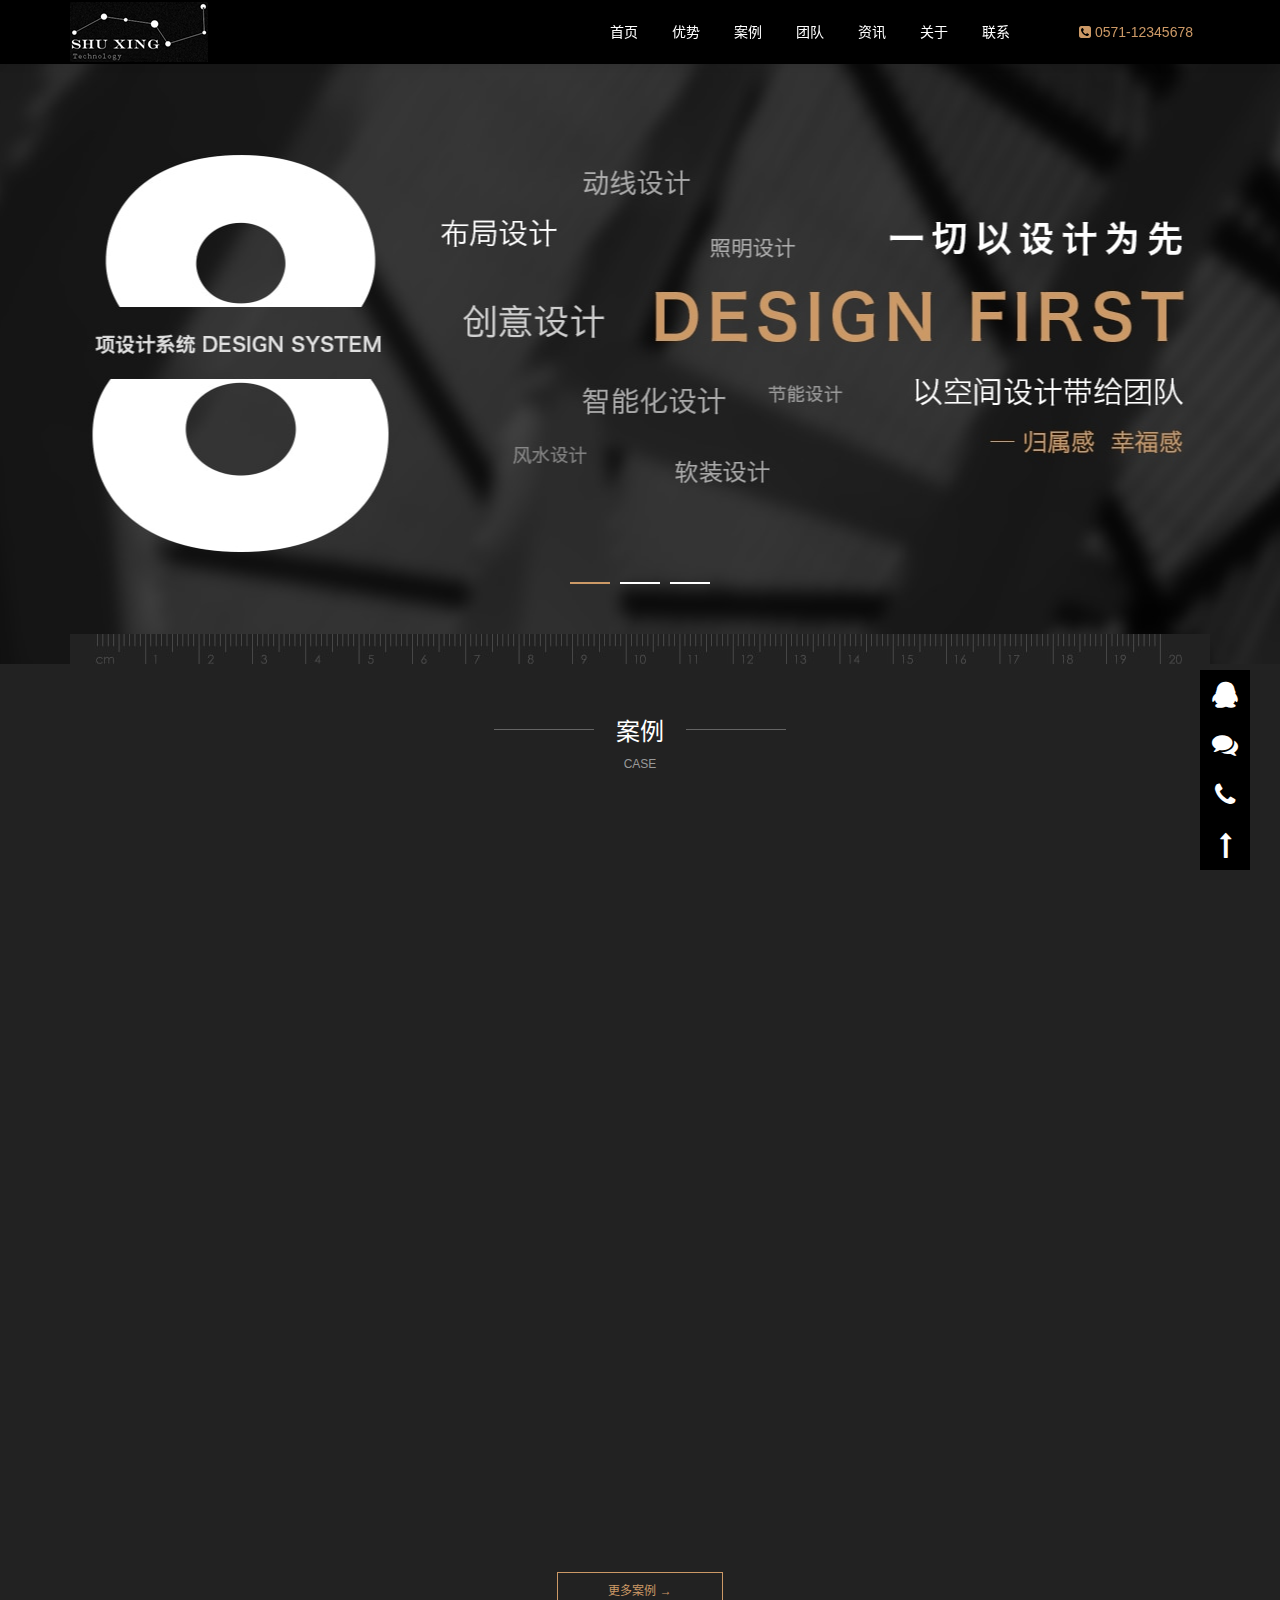
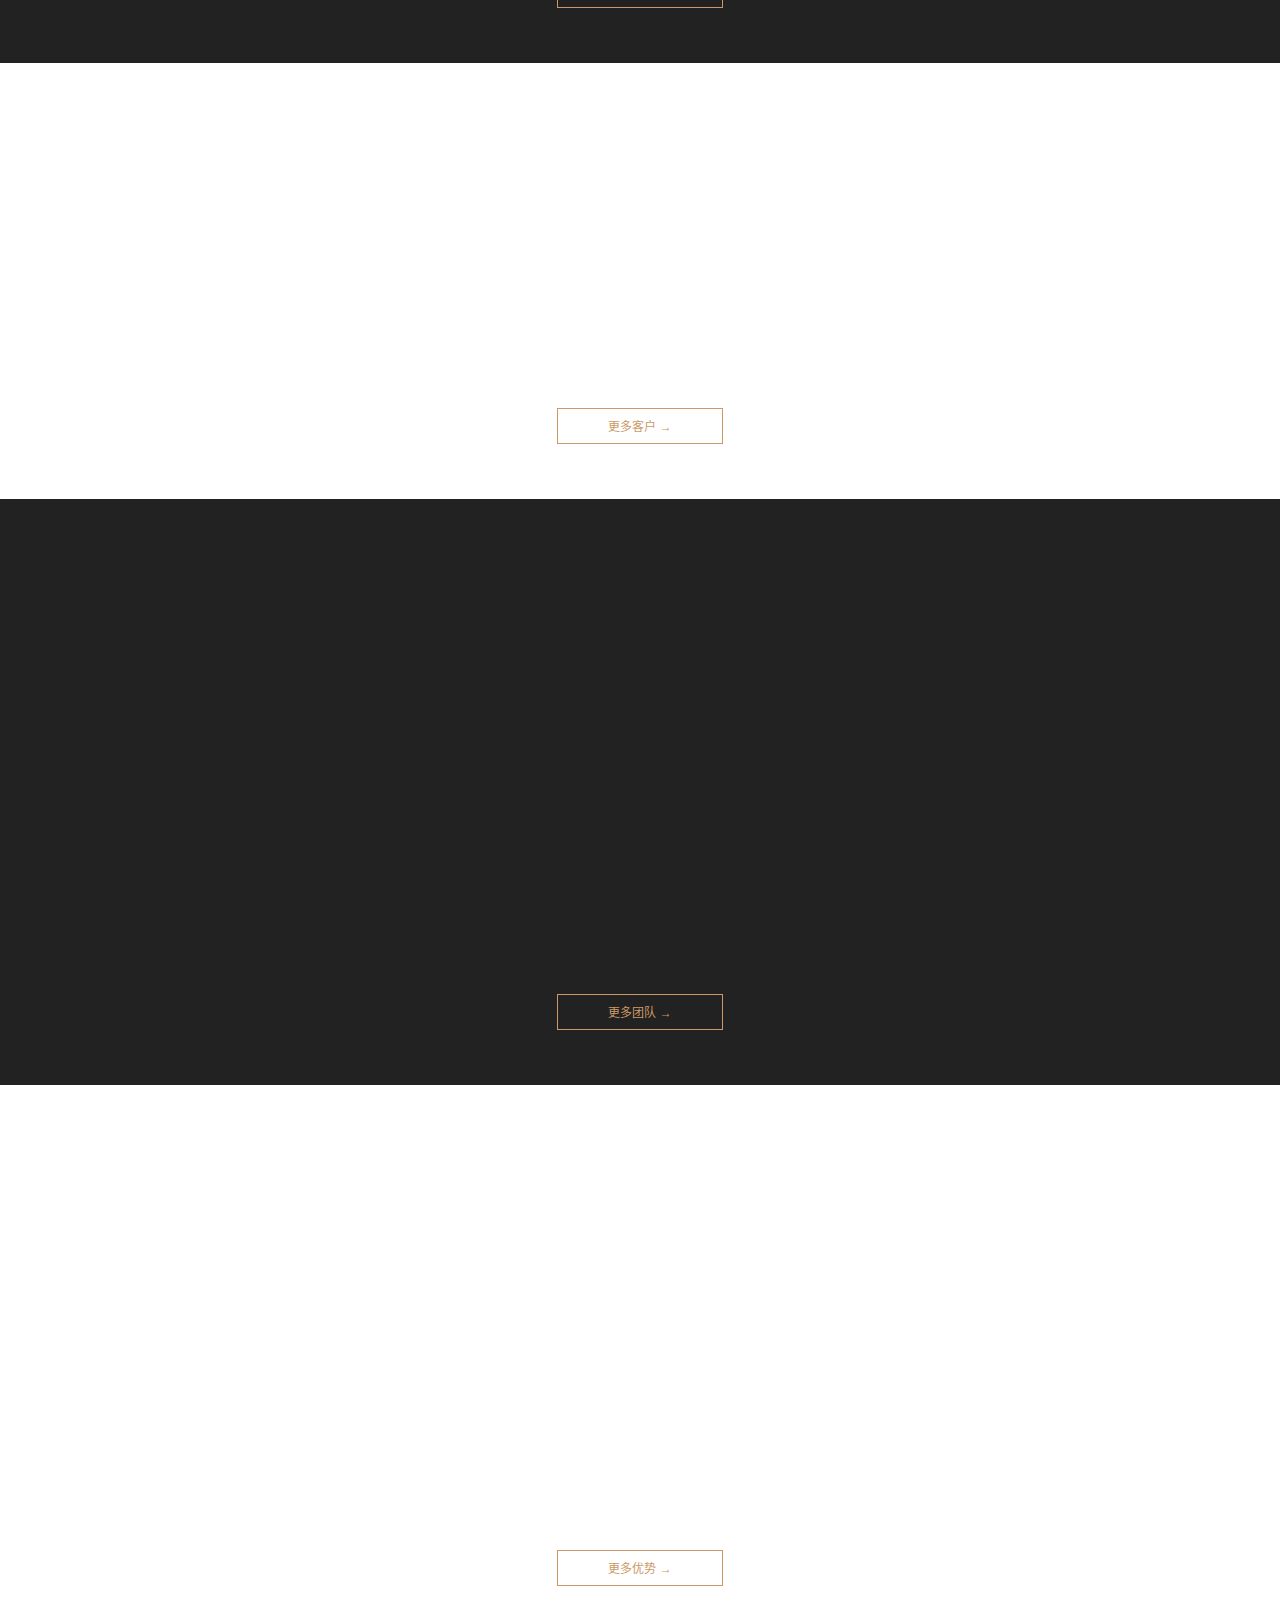
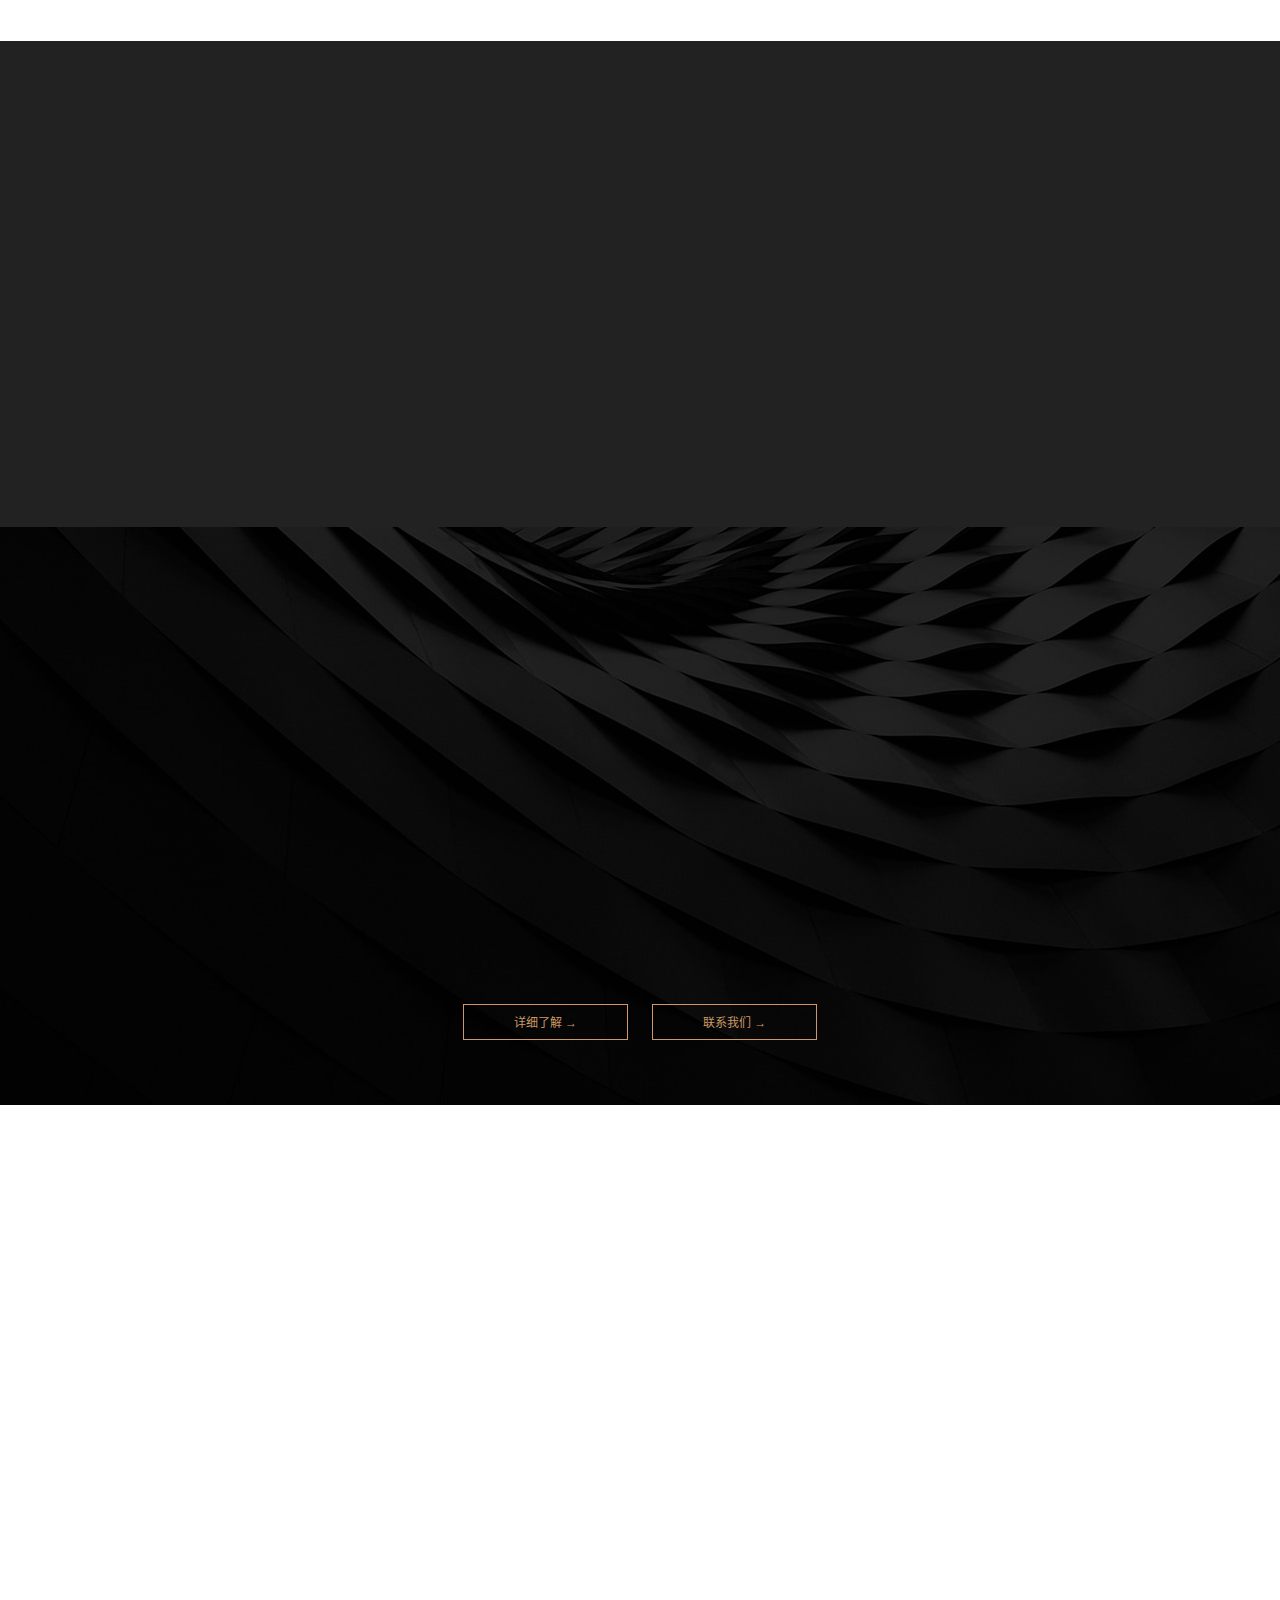
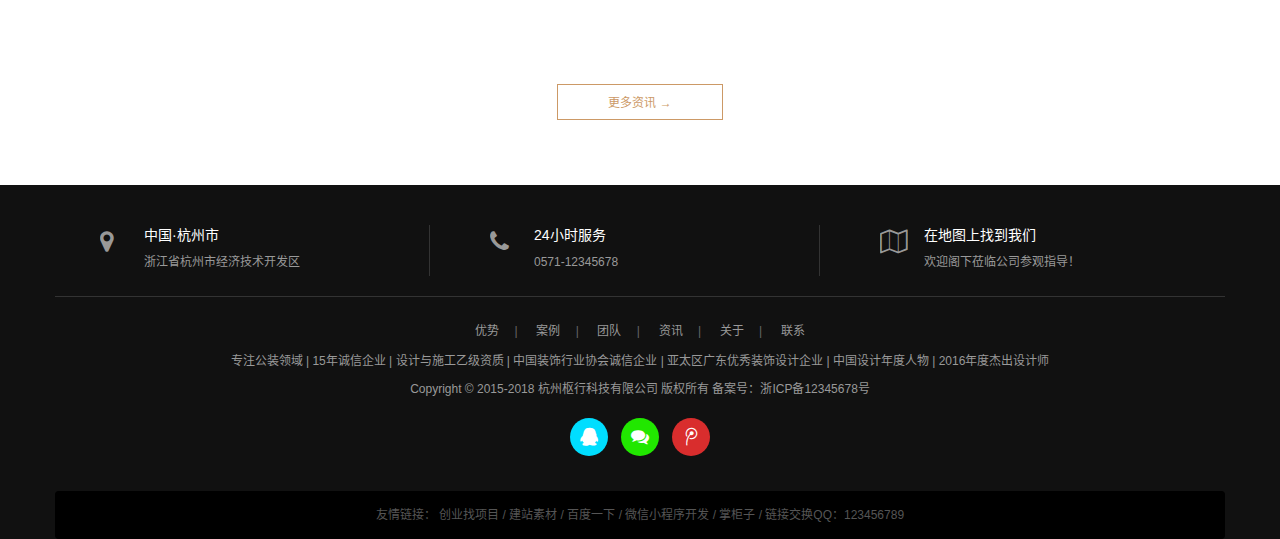
==== index.html @ 0e979fc8 "index" ====
﻿<!DOCTYPE html>
<html lang="zh-CN">
<head>
<meta charset="utf-8">
<meta http-equiv="X-UA-Compatible" content="IE=edge,chrome=1">
<meta name="viewport" content="width=device-width, initial-scale=1.0, user-scalable=no">
<meta http-equiv="Cache-Control" content="no-transform" />
<meta http-equiv="Cache-Control" content="no-siteapp" />
<title>杭州枢行科技有限公司</title>
<meta name="description" content="" />
<meta name="keywords" content="" />
<link rel="stylesheet" href="font-awesome/css/font-awesome.min.css">
<link rel="stylesheet" href="style/bootstrap.min.css">
<link rel="stylesheet" href="style/animate.min.css">
<link rel="stylesheet" href="style/style.css">
<!--[if lt IE 9]>
<script src="js/respond.min.js"></script>
<![endif]-->
</head>
<body id="moar">
<header id="header" class="navbar navbar-default navbar-fixed-top" role="navigation"></header>
 
<!--end-->
<section class="banner">
  <div id="owl-banner" class="owl-carousel owl-theme"> <div class="item" style="background:url(images/1-1p3200z1570-l.jpg)"><a><img src="picture/banner-height.gif" class="center-block" alt="幻灯3"/></a></div>
<div class="item" style="background:url(images/1-1p3200z2230-l.jpg)"><a><img src="picture/banner-height.gif" class="center-block" alt="幻灯1"/></a></div>
<div class="item" style="background:url(images/1-1p3200z2100-l.jpg)"><a><img src="picture/banner-height.gif" class="center-block" alt="幻灯2"/></a></div>
 </div>
  <div class="banner-bc"></div>
</section>
<!--end-->
<section class="case sx-jianju">
  <div class="container text-center"> <div class="home-title wow animated fadeInUp">
      <h2 class="h-h2-white"> 案例 </h2>
      <p class="m-sm-white"> case </p>
    </div>
    <div class="row"> <div class="col-xs-6 col-sm-4 col-md-4 col-lg-4 wow animated fadeInUp">
        <figure><a href="case-con.html" title="滨海幸福里"><img src="picture/1-1p3201024310-l.jpg" alt="滨海幸福里" />
          <figcaption>
            <h3>滨海幸福里<span>办公写字楼</span></h3>
          </figcaption>
          </a> </figure>
      </div>
<div class="col-xs-6 col-sm-4 col-md-4 col-lg-4 wow animated fadeInUp">
        <figure><a href="case-con.html" title="中国铁塔"><img src="picture/1-1p320102j30-l.jpg" alt="中国铁塔" />
          <figcaption>
            <h3>中国铁塔<span>办公写字楼</span></h3>
          </figcaption>
          </a> </figure>
      </div>
<div class="col-xs-6 col-sm-4 col-md-4 col-lg-4 wow animated fadeInUp">
        <figure><a href="case-con.html" title="广州医疗美容会所"><img src="picture/1-1p3201211110-l.jpg" alt="广州医疗美容会所" />
          <figcaption>
            <h3>广州医疗美容会所<span>办公写字楼</span></h3>
          </figcaption>
          </a> </figure>
      </div>
<div class="col-xs-6 col-sm-4 col-md-4 col-lg-4 wow animated fadeInUp">
        <figure><a href="case-con.html" title="生物岛办公室装修"><img src="picture/1-1p3201211380-l.jpg" alt="生物岛办公室装修" />
          <figcaption>
            <h3>生物岛办公室装修<span>办公写字楼</span></h3>
          </figcaption>
          </a> </figure>
      </div>
<div class="col-xs-6 col-sm-4 col-md-4 col-lg-4 wow animated fadeInUp">
        <figure><a href="case-con.html" title="富力新天地办公室"><img src="picture/1-1p3201211570-l.jpg" alt="富力新天地办公室" />
          <figcaption>
            <h3>富力新天地办公室<span>餐厅酒楼</span></h3>
          </figcaption>
          </a> </figure>
      </div>
<div class="col-xs-6 col-sm-4 col-md-4 col-lg-4 wow animated fadeInUp">
        <figure><a href="case-con.html" title="温碧泉化妆品"><img src="picture/1-1p3201210390-l.jpg" alt="温碧泉化妆品" />
          <figcaption>
            <h3>温碧泉化妆品<span>办公写字楼</span></h3>
          </figcaption>
          </a> </figure>
      </div>
 </div>
    <p class="b-m-none"><a href="case.html" class="btn-center">更多案例 →</a> </p>
  </div>
</section>
<!--end-->
<section class="kehu sx-jianju">
  <div class="container text-center">
  <div class="home-title wow animated fadeInUp">
    <h2 class="h-h2"> 知名客户 </h2>
    <p class="m-sm"> Testimonials </p>
  </div>
  <div class="row"> <figure class="col-xs-4 col-sm-4 col-md-2 col-lg-2 wow animated fadeInUp"><img src="picture/1-1p3211000060-l.jpg" alt="网易" /></figure>
<figure class="col-xs-4 col-sm-4 col-md-2 col-lg-2 wow animated fadeInUp"><img src="picture/1-1p3210959440-l.jpg" alt="酷狗" /></figure>
<figure class="col-xs-4 col-sm-4 col-md-2 col-lg-2 wow animated fadeInUp"><img src="picture/1-1p320112q20-l.jpg" alt="赛意" /></figure>
<figure class="col-xs-4 col-sm-4 col-md-2 col-lg-2 wow animated fadeInUp"><img src="picture/1-1p320112j60-l.jpg" alt="创科" /></figure>
<figure class="col-xs-4 col-sm-4 col-md-2 col-lg-2 wow animated fadeInUp"><img src="picture/1-1p320112i20-l.jpg" alt="国际影城" /></figure>
<figure class="col-xs-4 col-sm-4 col-md-2 col-lg-2 wow animated fadeInUp"><img src="picture/1-1p320112h00-l.jpg" alt="珍爱网" /></figure>
<figure class="col-xs-4 col-sm-4 col-md-2 col-lg-2 wow animated fadeInUp"><img src="picture/1-1p320112f40-l.jpg" alt="RUST" /></figure>
<figure class="col-xs-4 col-sm-4 col-md-2 col-lg-2 wow animated fadeInUp"><img src="picture/1-1p3201126460-l.jpg" alt="迪卡" /></figure>
<figure class="col-xs-4 col-sm-4 col-md-2 col-lg-2 wow animated fadeInUp"><img src="picture/1-1p3201126340-l.jpg" alt="华晨" /></figure>
<figure class="col-xs-4 col-sm-4 col-md-2 col-lg-2 wow animated fadeInUp"><img src="picture/1-1p3201126230-l.jpg" alt="LG" /></figure>
<figure class="col-xs-4 col-sm-4 col-md-2 col-lg-2 wow animated fadeInUp"><img src="picture/1-1p3201125570-l.jpg" alt="蔬稻餐厅" /></figure>
<figure class="col-xs-4 col-sm-4 col-md-2 col-lg-2 wow animated fadeInUp"><img src="picture/1-1p3201125430-l.jpg" alt="温碧泉" /></figure>
 </div>
  <p class="b-m-none"><a href="javascript:;" class="btn-center">更多客户 →</a> </p>
</section>
<!--end-->
<section class="team sx-jianju text-center">
  <div class="container"> <div class="home-title wow animated fadeInUp">
      <h2 class="h-h2-white"> 团队 </h2>
      <p class="m-sm-white"> team </p>
      <p class="m-sm-white2"> 设计、策划、企划、项目管理等各类高端人才系统，从办公室设计到开业全程顾问式设计服务 </p>
    </div>
    <div class="team-box container wow animated fadeInUp">
      <div id="owl-team" class="owl-carousel owl-theme wow animated fadeInUp"> <div class="item">
          <dl class="dl-horizontal list-unstyled">
            <dt><a href="javascript:;" title="张鑫"><img src="picture/1-1p3201103480-l.jpg" alt="张鑫" /></a></dt>
            <dd>
              <h3><a href="javascript:;" title="张鑫">张鑫</a><small>深化设计师</small></h3>
              <p class="hg-3">学习及工作经历： 23年项目管理经验，精通施工工艺、把控工地能力强。 熟悉工地现场施工管理、国家及行业的质量标准、施工工艺及流程、验收规范、材料性能及价格等。 主持过众...</p>
            </dd>
          </dl>
        </div>
<div class="item">
          <dl class="dl-horizontal list-unstyled">
            <dt><a href="javascript:;" title="陈伟"><img src="picture/1-1p3201103480-l.jpg" alt="陈伟" /></a></dt>
            <dd>
              <h3><a href="javascript:;" title="陈伟">陈伟</a><small>总经理助理</small></h3>
              <p class="hg-3">学习及工作经历： 23年项目管理经验，精通施工工艺、把控工地能力强。 熟悉工地现场施工管理、国家及行业的质量标准、施工工艺及流程、验收规范、材料性能及价格等。 主持过众...</p>
            </dd>
          </dl>
        </div>
<div class="item">
          <dl class="dl-horizontal list-unstyled">
            <dt><a href="javascript:;" title="林凯"><img src="picture/1-1p3201103480-l.jpg" alt="林凯" /></a></dt>
            <dd>
              <h3><a href="javascript:;" title="林凯">林凯</a><small>工程部经理</small></h3>
              <p class="hg-3">学习及工作经历： 23年项目管理经验，精通施工工艺、把控工地能力强。 熟悉工地现场施工管理、国家及行业的质量标准、施工工艺及流程、验收规范、材料性能及价格等。 主持过众...</p>
            </dd>
          </dl>
        </div>
<div class="item">
          <dl class="dl-horizontal list-unstyled">
            <dt><a href="javascript:;" title="李强"><img src="picture/1-1p3201103480-l.jpg" alt="李强" /></a></dt>
            <dd>
              <h3><a href="javascript:;" title="李强">李强</a><small>副总经理</small></h3>
              <p class="hg-3">学习及工作经历： 23年项目管理经验，精通施工工艺、把控工地能力强。 熟悉工地现场施工管理、国家及行业的质量标准、施工工艺及流程、验收规范、材料性能及价格等。 主持过众...</p>
            </dd>
          </dl>
        </div>
 </div>
    </div>
    <p class="t-m-30 b-m-none"><a href="team.html" class="btn-center">更多团队 →</a> </p>
  </div>
</section>
<!--end-->
<section class="youshi sx-jianju text-center">
  <div class="container"> <div class="home-title wow animated fadeInUp">
      <h2 class="h-h2"> 为什么选择我们 </h2>
      <p class="m-sm"> Why choose us </p>
      <p class="m-sm2"> 空间装饰设计服务三大优势和三大保障，关乎最终效果体现的根本，我们将其列为重中之重。 </p>
    </div>
    <div class="row"> 
      <div class="col-xs-12 col-sm-6 col-md-4 col-lg-4 wow animated fadeInUp">
        <dl class="dl-horizontal">
          <dt><img src="picture/1-1p320163434135.png"/></dt>
          <dd>
            <h3>15年诚信品牌</h3>
            <p class="hg-2">5年诚信企业，设计与施工二级资质，追求专业设计，注重施工品质。</p>
          </dd>
        </dl>
      </div>
      
      <div class="col-xs-12 col-sm-6 col-md-4 col-lg-4 wow animated fadeInUp">
        <dl class="dl-horizontal">
          <dt><img src="picture/1-1p320163523c9.png"/></dt>
          <dd>
            <h3>8项设计系统</h3>
            <p class="hg-2">精确定位客户需求，系统化、人性化且符合人体工程学的创意设计。</p>
          </dd>
        </dl>
      </div>
      
      <div class="col-xs-12 col-sm-6 col-md-4 col-lg-4 wow animated fadeInUp">
        <dl class="dl-horizontal">
          <dt><img src="picture/1-1p320163540364.png"/></dt>
          <dd>
            <h3>专业工程管控</h3>
            <p class="hg-2">专业的施工团队，系统化的工程控制，做到保质保量保时间。</p>
          </dd>
        </dl>
      </div>
      
      <div class="col-xs-12 col-sm-6 col-md-4 col-lg-4 wow animated fadeInUp">
        <dl class="dl-horizontal">
          <dt><img src="picture/1-1p320163555405.png"/></dt>
          <dd>
            <h3>24小时全方位服务</h3>
            <p class="hg-2">全方位，高品质的售后体系，24小时响应，时刻铭记为客户服务。</p>
          </dd>
        </dl>
      </div>
      
      <div class="col-xs-12 col-sm-6 col-md-4 col-lg-4 wow animated fadeInUp">
        <dl class="dl-horizontal">
          <dt><img src="picture/1-1p320163j2j2.png"/></dt>
          <dd>
            <h3>坚持环保理念</h3>
            <p class="hg-2">从设计之初就注重环保、设计、工艺及材料的使用，保证全局环保性。</p>
          </dd>
        </dl>
      </div>
      
      <div class="col-xs-12 col-sm-6 col-md-4 col-lg-4 wow animated fadeInUp">
        <dl class="dl-horizontal">
          <dt><img src="picture/1-1p320163p3963.png"/></dt>
          <dd>
            <h3>一站式无忧配套</h3>
            <p class="hg-2">智能空间、消防报建、办公家具、软装配饰等一站式配套，省心无忧。</p>
          </dd>
        </dl>
      </div>
       </div>
    <p class="b-m-none t-m-10"><a href="/a/xuanze/" class="btn-center">更多优势 →</a> </p>
  </div>
</section>
<section class="tixi sx-jianju">
  <div class="container text-center">
    <div class="home-title wow animated fadeInUp">
      <h2 class="h-h2-white"> 服务体系 </h2>
      <p class="m-sm-white"> service system </p>
      <p class="m-sm-white2"> 高效的服务体系，打造更高端地装饰设计作品 </p>
    </div>
    <div class="row system">
      <div class="col-xs-4 col-sm-2 col-md-2 col-lg-2 wow animated fadeInUp">
        <figure>
          <p class="ico"> <span class="fa fa-users"></span> </p>
          <h3> 15年诚信企业 </h3>
        </figure>
      </div>
      <div class="col-xs-4 col-sm-2 col-md-2 col-lg-2 wow animated fadeInUp">
        <figure>
          <p class="ico"> <span class="fa fa-eye-slash"></span> </p>
          <h3> 8项设计系统 </h3>
        </figure>
      </div>
      <div class="col-xs-4 col-sm-2 col-md-2 col-lg-2 wow animated fadeInUp">
        <figure>
          <p class="ico"> <span class="fa fa-flag-checkered"></span> </p>
          <h3> 符合风水自然 </h3>
        </figure>
      </div>
      <div class="col-xs-4 col-sm-2 col-md-2 col-lg-2 wow animated fadeInUp">
        <figure>
          <p class="ico"> <span class="fa fa-database"></span> </p>
          <h3> 成本控制系统 </h3>
        </figure>
      </div>
      <div class="col-xs-4 col-sm-2 col-md-2 col-lg-2 wow animated fadeInUp">
        <figure>
          <p class="ico"> <span class="fa fa-gavel"></span> </p>
          <h3> 质量管理系统 </h3>
        </figure>
      </div>
      <div class="col-xs-4 col-sm-2 col-md-2 col-lg-2 wow animated fadeInUp">
        <figure>
          <p class="ico"> <span class="fa fa-graduation-cap"></span> </p>
          <h3> 材料保障 </h3>
        </figure>
      </div>
      <div class="col-xs-4 col-sm-2 col-md-2 col-lg-2 wow animated fadeInUp">
        <figure>
          <p class="ico"> <span class="fa fa-language"></span> </p>
          <h3> 节能设计 </h3>
        </figure>
      </div>
      <div class="col-xs-4 col-sm-2 col-md-2 col-lg-2 wow animated fadeInUp">
        <figure>
          <p class="ico"> <span class="fa fa-line-chart"></span> </p>
          <h3> 智能办公系统 </h3>
        </figure>
      </div>
      <div class="col-xs-4 col-sm-2 col-md-2 col-lg-2 wow animated fadeInUp">
        <figure>
          <p class="ico"> <span class="fa fa-paper-plane-o"></span> </p>
          <h3> 智能空调系统 </h3>
        </figure>
      </div>
      <div class="col-xs-4 col-sm-2 col-md-2 col-lg-2 wow animated fadeInUp">
        <figure>
          <p class="ico"> <span class="fa fa-exclamation-triangle"></span> </p>
          <h3> 消防报建 </h3>
        </figure>
      </div>
      <div class="col-xs-4 col-sm-2 col-md-2 col-lg-2 wow animated fadeInUp">
        <figure>
          <p class="ico"> <span class="fa fa-reply-all"></span> </p>
          <h3> 软装配饰系统 </h3>
        </figure>
      </div>
      <div class="col-xs-4 col-sm-2 col-md-2 col-lg-2 wow animated fadeInUp">
        <figure>
          <p class="ico"> <span class="fa fa-recycle"></span> </p>
          <h3> 一站式配套 </h3>
        </figure>
      </div>
    </div>
  </div>
</section>
<!--end-->
<section class="about sx-jianju text-center">
  <div class="container">
    <div class="row">
      <div class="col-xs-12 col-sm-12 col-md-10 col-lg-10 col-lg-offset-1 col-md-offset-1"> <div class="home-title wow animated fadeInUp">
          <h2 class="h-h2-white"> 关于 </h2>
          <p class="m-sm-white"> About </p>
          <p class="m-sm-white2"> 15年耕耘，上千成功案例，客户满意度高达95%以上 </p>
        </div>
        <p class="hg-4 wow animated fadeInUp"> 广东星艺装饰集团股份有限公司由余静赣先生创办于1991年，1998年经国家工商行政总局商标局注册，以星艺装饰为品牌商标标识。星艺装饰是一家以承担各类建筑室内、室外装饰装修工程设计和施工为主，以制造家具，销售建筑装饰材料、装饰工艺品和家具为辅的大型专业装饰集团公司。公司注册资本1.59亿元，分支机构遍布全国20多个省、直辖市、自治区，拥有下属企业400多家，设计师5000多人，工程管理人员50000多人，是中国驰名商标企业，中国建筑协会常务理事单位，中国建筑装饰协会住宅委员会副主任委员单位和设计委员会...</p>
        <div class="row shuju">
          <div class="col-xs-6 col-sm-3 col-md-3 col-lg-3 wow animated fadeInUp">
            <figure>
              <figcaption>
                <h3>15年</h3>
                <p>资深行业经验</p>
              </figcaption>
            </figure>
          </div>
          <div class="col-xs-6 col-sm-3 col-md-3 col-lg-3 wow animated fadeInUp">
            <figure>
              <figcaption>
                <h3>8项</h3>
                <p>设计系统保障</p>
              </figcaption>
            </figure>
          </div>
          <div class="col-xs-6 col-sm-3 col-md-3 col-lg-3 wow animated fadeInUp">
            <figure>
              <figcaption>
                <h3>1000+</h3>
                <p>品牌成功案例</p>
              </figcaption>
            </figure>
          </div>
          <div class="col-xs-6 col-sm-3 col-md-3 col-lg-3 wow animated fadeInUp">
            <figure>
              <figcaption>
                <h3>95%</h3>
                <p>客户满意度</p>
              </figcaption>
            </figure>
          </div>
        </div>
        <p><a href="about.html" class="btn-center">详细了解 →</a>  <a href="contact.html" class="btn-center">联系我们 →</a> </p>
      </div>
    </div>
  </div>
</section>
<!--end-->
<section class="news sx-jianju">
  <div class="container text-center">
    <div class="home-title wow animated fadeInUp"> <h2 class="h-h2"> 资讯 </h2>
      <p class="m-sm">  </p>
      <ul class="list-inline menu-kj2">
        
        <li><a href="news.html">动态</a></li>
        
        <li><a href="news.html">问答</a></li>
        
        <li><a href="news.html">行业</a></li>
        
        <li><a href="news.html">常识</a></li>
        
      </ul>
    </div>
    <div class="row"> <div class="col-xs-12 col-sm-12 col-md-4 col-lg-4 wow animated fadeInUp">
        <dl class="dl-horizontal">
          <dt class="cssa274b01dd50cc">03-20<span>2018</span></dt>
          <dd>
            <h3><a href="news-con.html" title="将文化融入设计 以设计推动创新">将文化融入设计 以设计推动创新</a> <img src="picture/new.gif" alt="将文化融入设计 以设计推动创新"/></h3>
            <p class="hg-2">2013年11月13日，装饰有限公司联合北京大学政府管理学院承办了...</p>
          </dd>
        </dl>
      </div>
<div class="col-xs-12 col-sm-12 col-md-4 col-lg-4 wow animated fadeInUp">
        <dl class="dl-horizontal">
          <dt class="cssa274b01dd50cc">03-20<span>2018</span></dt>
          <dd>
            <h3><a href="news-con.html" title="迎“七一” 抓党建 除“四风”">迎“七一” 抓党建 除“四风”</a> <img src="picture/new.gif" alt="迎“七一” 抓党建 除“四风”"/></h3>
            <p class="hg-2">在七一建党节到来之际，为庆祝中国共产党成立92周年,进一步推...</p>
          </dd>
        </dl>
      </div>
<div class="col-xs-12 col-sm-12 col-md-4 col-lg-4 wow animated fadeInUp">
        <dl class="dl-horizontal">
          <dt class="cssa274b01dd50cc">03-20<span>2018</span></dt>
          <dd>
            <h3><a href="news-con.html" title="低碳建筑首选天然石材 环保健康受欢迎">低碳建筑首选天然石材 环保健康受欢迎</a> <img src="picture/new.gif" alt="低碳建筑首选天然石材 环保健康受欢迎"/></h3>
            <p class="hg-2">所谓低碳经济，是指在可持续发展理念指导下，通过技术创新、...</p>
          </dd>
        </dl>
      </div>
<div class="col-xs-12 col-sm-12 col-md-4 col-lg-4 wow animated fadeInUp">
        <dl class="dl-horizontal">
          <dt class="cssa274b01dd50cc">03-20<span>2018</span></dt>
          <dd>
            <h3><a href="news-con.html" title="装修旺季促销建材家居景气指数回升">装修旺季促销建材家居景气指数回升</a> <img src="picture/new.gif" alt="装修旺季促销建材家居景气指数回升"/></h3>
            <p class="hg-2">由中国建筑材料流通协会发布的全国建材家居景气指数BHI9月份为...</p>
          </dd>
        </dl>
      </div>
<div class="col-xs-12 col-sm-12 col-md-4 col-lg-4 wow animated fadeInUp">
        <dl class="dl-horizontal">
          <dt class="cssa274b01dd50cc">03-20<span>2018</span></dt>
          <dd>
            <h3><a href="news-con.html" title="全球原木材原料严重紧缺危及建材行业">全球原木材原料严重紧缺危及建材行业</a> <img src="picture/new.gif" alt="全球原木材原料严重紧缺危及建材行业"/></h3>
            <p class="hg-2">据了解，中国原木材及下游产品主要的进口贸易国依次为马来西...</p>
          </dd>
        </dl>
      </div>
<div class="col-xs-12 col-sm-12 col-md-4 col-lg-4 wow animated fadeInUp">
        <dl class="dl-horizontal">
          <dt class="cssa274b01dd50cc">03-20<span>2018</span></dt>
          <dd>
            <h3><a href="news-con.html" title="中国经济数据公布 GDP总量料破70万亿元">中国经济数据公布 GDP总量料破70万亿元</a> <img src="picture/new.gif" alt="中国经济数据公布 GDP总量料破70万亿元"/></h3>
            <p class="hg-2">按照日程安排，国家统计局今日将公布2016年国内生产总值(GDP)等...</p>
          </dd>
        </dl>
      </div>
<div class="col-xs-12 col-sm-12 col-md-4 col-lg-4 wow animated fadeInUp">
        <dl class="dl-horizontal">
          <dt class="cssa274b01dd50cc">03-20<span>2018</span></dt>
          <dd>
            <h3><a href="news-con.html" title="珠三角GDP总量超西班牙 进入“湾区经济”">珠三角GDP总量超西班牙 进入“湾区经济”</a> <img src="picture/new.gif" alt="珠三角GDP总量超西班牙 进入“湾区经济”"/></h3>
            <p class="hg-2">继2014年深圳市政府工作报告中首次提出发展湾区经济之后，在今...</p>
          </dd>
        </dl>
      </div>
<div class="col-xs-12 col-sm-12 col-md-4 col-lg-4 wow animated fadeInUp">
        <dl class="dl-horizontal">
          <dt class="cssa274b01dd50cc">03-20<span>2018</span></dt>
          <dd>
            <h3><a href="news-con.html" title="智慧城市建设莫入误区">智慧城市建设莫入误区</a> <img src="picture/new.gif" alt="智慧城市建设莫入误区"/></h3>
            <p class="hg-2">智慧城市是城市治理创新的重要方面。国家信息中心信息化研究...</p>
          </dd>
        </dl>
      </div>
<div class="col-xs-12 col-sm-12 col-md-4 col-lg-4 wow animated fadeInUp">
        <dl class="dl-horizontal">
          <dt class="cssa274b01dd50cc">03-20<span>2018</span></dt>
          <dd>
            <h3><a href="news-con.html" title="当结构邂逅设计 发生了什么？">当结构邂逅设计 发生了什么？</a> <img src="picture/new.gif" alt="当结构邂逅设计 发生了什么？"/></h3>
            <p class="hg-2">在业内看来，新政明确了通过中介机构完成的交易必须在各区房...</p>
          </dd>
        </dl>
      </div>
 </div>
    <p class="t-m-20"><a href="news.html" class="btn-center">更多资讯 →</a> </p>
  </div>
</section>
<footer id="footer" class="foot text-center"></footer>

<!--end-->  
<script src="js/jquery.min.js"></script> 
<script src="js/owl.carousel.min.js"></script> 
<script src="js/owl.carousel.quote.js"></script> 
<script src="js/wow.min.js"></script> 
<script src="js/base.js"></script> 
<script src="js/bootstrap.min.js"></script> 
<script>
wow = new WOW(
{animateClass: 'animated',
offset:100});
wow.init();

$(function(){
	$(".navbar-nav li:first-child").addClass("hover");
})

</script>
</body>
</html>
---- style/style.css ----
﻿@charset "UTF-8";
/* 织梦58（dede58.com）做最好的织梦整站模板下载网站 */
/*定义全局*/
body {
	margin: 0;
	padding: 0;
	font: 14px/200% "Hiragino Sans GB", \5FAE\8F6F\96C5\9ED1, Arial, Helvetica;
	color: #666;
	background-color: #fff
}
/*定义链接*/
a, a:link {
	color: #333;
	text-decoration: none
}
a:visited {
	color: #333
}
a:hover, a:focus {
	color: #c96;
	text-decoration: underline;
	outline: none;
	-moz-outline: none
}
a:active {
	color: #f30
}
/*定义表单*/
input, textarea {
	outline: none;
	-moz-outline: none
}
/*定义标题*/
h1, h2, h3, h4, h5, h6 {
	color: #333;
	font-weight: 500;
	line-height: 150%
}
/*定义图片*/
img {
	padding: 0;
	margin: 0;
	border: 0
}
img {
	height: auto;
	max-width: 100%;
	margin-left: auto;
	margin-right: auto
}
/*定义延迟*/
.news .dl-horizontal, .about .shuju figure, .case figure a figcaption, .comment-respond #submit, .banner p, .process figcaption, .kefu, .packages .tc-box, .navbar-brand, .navbar-default, .transition, .huodong, *:link, *:visited, *:hover, *:active, *:focus {
	-webkit-transition: all .2s linear;
	-moz-transition: all .2s linear;
	-o-transition: all .2s linear;
	transition: all .2s linear
}
/*定义背景通屏*/
.parallax {
	background-attachment: fixed!important;
	-webkit-transition: none;
	-moz-transition: none;
	-o-transition: none;
	transition: none
}
/*yanchi*/
.yanchi-1 {
	animation-delay: 0.1s
}
.yanchi-2 {
	animation-delay: 0.2s
}
.yanchi-3 {
	animation-delay: 0.3s
}
.yanchi-4 {
	animation-delay: 0.4s
}
.case .row div:nth-child(1) {
	animation-delay: 0.1s
}
.case .row div:nth-child(2) {
	animation-delay: 0.2s
}
.case .row div:nth-child(3) {
	animation-delay: 0.3s
}
.case .row div:nth-child(4) {
	animation-delay: 0.1s
}
.case .row div:nth-child(5) {
	animation-delay: 0.2s
}
.case .row div:nth-child(6) {
	animation-delay: 0.3s
}
.case .row div:nth-child(7) {
	animation-delay: 0.1s
}
.case .row div:nth-child(8) {
	animation-delay: 0.2s
}
.case .row div:nth-child(9) {
	animation-delay: 0.3s
}
.case .row div:nth-child(10) {
	animation-delay: 0.1s
}
.case .row div:nth-child(11) {
	animation-delay: 0.2s
}
.case .row div:nth-child(12) {
	animation-delay: 0.3s
}
.kehu .row figure:nth-child(1) {
	animation-delay: 0.1s
}
.kehu .row figure:nth-child(2) {
	animation-delay: 0.2s
}
.kehu .row figure:nth-child(3) {
	animation-delay: 0.3s
}
.kehu .row figure:nth-child(4) {
	animation-delay: 0.4s
}
.kehu .row figure:nth-child(5) {
	animation-delay: 0.5s
}
.kehu .row figure:nth-child(6) {
	animation-delay: 0.6s
}
.kehu .row figure:nth-child(7) {
	animation-delay: 0.1s
}
.kehu .row figure:nth-child(8) {
	animation-delay: 0.2s
}
.kehu .row figure:nth-child(9) {
	animation-delay: 0.3s
}
.kehu .row figure:nth-child(10) {
	animation-delay: 0.4s
}
.kehu .row figure:nth-child(11) {
	animation-delay: 0.5s
}
.kehu .row figure:nth-child(12) {
	animation-delay: 0.6s
}
.youshi .row div:nth-child(1) {
	animation-delay: 0.1s
}
.youshi .row div:nth-child(2) {
	animation-delay: 0.2s
}
.youshi .row div:nth-child(3) {
	animation-delay: 0.3s
}
.youshi .row div:nth-child(4) {
	animation-delay: 0.1s
}
.youshi .row div:nth-child(5) {
	animation-delay: 0.2s
}
.youshi .row div:nth-child(6) {
	animation-delay: 0.3s
}
.shuju div:nth-child(1) {
	animation-delay: 0.1s
}
.shuju div:nth-child(2) {
	animation-delay: 0.2s
}
.shuju div:nth-child(3) {
	animation-delay: 0.3s
}
.shuju div:nth-child(4) {
	animation-delay: 0.4s
}
.tixi .row div:nth-child(1) {
	animation-delay: 0.1s
}
.tixi .row div:nth-child(2) {
	animation-delay: 0.2s
}
.tixi .row div:nth-child(3) {
	animation-delay: 0.3s
}
.tixi .row div:nth-child(4) {
	animation-delay: 0.4s
}
.tixi .row div:nth-child(5) {
	animation-delay: 0.5s
}
.tixi .row div:nth-child(6) {
	animation-delay: 0.6s
}
.tixi .row div:nth-child(7) {
	animation-delay: 0.1s
}
.tixi .row div:nth-child(8) {
	animation-delay: 0.2s
}
.tixi .row div:nth-child(9) {
	animation-delay: 0.3s
}
.tixi .row div:nth-child(10) {
	animation-delay: 0.4s
}
.tixi .row div:nth-child(11) {
	animation-delay: 0.5s
}
.tixi .row div:nth-child(12) {
	animation-delay: 0.6s
}
.news .row div:nth-child(1) {
	animation-delay: 0.1s
}
.news .row div:nth-child(2) {
	animation-delay: 0.2s
}
.news .row div:nth-child(3) {
	animation-delay: 0.3s
}
.news .row div:nth-child(4) {
	animation-delay: 0.1s
}
.news .row div:nth-child(5) {
	animation-delay: 0.2s
}
.news .row div:nth-child(6) {
	animation-delay: 0.3s
}
.news .row div:nth-child(7) {
	animation-delay: 0.1s
}
.news .row div:nth-child(8) {
	animation-delay: 0.2s
}
.news .row div:nth-child(9) {
	animation-delay: 0.3s
}
.news .row div:nth-child(10) {
	animation-delay: 0.1s
}
.news .row div:nth-child(11) {
	animation-delay: 0.2s
}
.news .row div:nth-child(12) {
	animation-delay: 0.3s
}
.design div:nth-child(1) {
	animation-delay: 0.1s
}
.design div:nth-child(2) {
	animation-delay: 0.2s
}
.design div:nth-child(3) {
	animation-delay: 0.1s
}
.design div:nth-child(4) {
	animation-delay: 0.2s
}
.design div:nth-child(5) {
	animation-delay: 0.1s
}
.design div:nth-child(6) {
	animation-delay: 0.2s
}
.design div:nth-child(7) {
	animation-delay: 0.1s
}
.design div:nth-child(8) {
	animation-delay: 0.2s
}
/*gray*/
.grayscale {
	filter: url("data:image/svg+xml;utf8,<svg xmlns='http://www.w3.org/2000/svg'><filter id='grayscale'><feColorMatrix type='matrix' values='0.3333 0.3333 0.3333 0 0 0.3333 0.3333 0.3333 0 0 0.3333 0.3333 0.3333 0 0 0 0 0 1 0'/></filter></svg>#grayscale"); /* IE 6-9 */
	filter: gray;
	-webkit-filter: grayscale(100%);
}
.grayscale.grayscale-fade {
	-webkit-transition: -webkit-filter .5s;
}
.grayscale.grayscale-fade:hover {
	-webkit-filter: grayscale(0%);
	filter: none;
}
.grayscale-replaced.grayscale-fade svg {
	opacity: 1;
	-webkit-transition: opacity .5s ease;
	transition: opacity .5s ease;
}
.grayscale-replaced.grayscale-fade:hover svg {
	opacity: 0;
}
/*文本选择*/
::-moz-selection {
background:#c96;
color:#fff
}
::selection {
	background: #c96;
	color: #fff
}
/*背景固定*/
.pingpu-bg {
	background: no-repeat center top fixed;
	background-size: cover;
	-webkit-background-size: cover;
	-moz-background-size: cover;
	-o-background-size: cover;
	position: relative
}
.pingpu-bg {
	min-width: 1140px
}
.fixed {
	background-attachment: fixed
}
/*placeholder*/
::-webkit-input-placeholder, :-moz-placeholder, ::-moz-placeholder, :-ms-input-placeholder {
color:#ccc;
font-size:12px
}
/*内外补*/
.t-m-10 {
	margin-top: 10px
}
.t-m-20 {
	margin-top: 20px
}
.t-m-30 {
	margin-top: 30px
}
.t-m-40 {
	margin-top: 40px
}
.t-m-50 {
	margin-top: 50px
}
.t-m-60 {
	margin-top: 60px
}
.t-m-70 {
	margin-top: 70px
}
.b-m-10 {
	margin-bottom: 10px
}
.b-m-20 {
	margin-bottom: 20px
}
.b-m-30 {
	margin-bottom: 30px
}
.b-m-40 {
	margin-bottom: 40px
}
.b-m-50 {
	margin-bottom: 50px
}
.b-m-60 {
	margin-bottom: 60px
}
.b-m-70 {
	margin-bottom: 70px
}
.l-m-10 {
	margin-left: 10px
}
.l-m-20 {
	margin-left: 20px
}
.l-m-30 {
	margin-left: 30px
}
.l-m-40 {
	margin-left: 40px
}
.l-m-50 {
	margin-left: 50px
}
.l-m-60 {
	margin-left: 60px
}
.l-m-70 {
	margin-left: 70px
}
.r-m-10 {
	margin-right: 10px
}
.r-m-20 {
	margin-right: 20px
}
.r-m-30 {
	margin-right: 30px
}
.r-m-40 {
	margin-right: 40px
}
.r-m-50 {
	margin-right: 50px
}
.r-m-60 {
	margin-right: 60px
}
.r-m-70 {
	margin-right: 70px
}
.t-p-10 {
	padding-top: 10px
}
.t-p-20 {
	padding-top: 20px
}
.t-p-30 {
	padding-top: 30px
}
.t-p-40 {
	padding-top: 40px
}
.t-p-50 {
	padding-top: 50px
}
.t-p-60 {
	padding-top: 60px
}
.t-p-70 {
	padding-top: 70px
}
.b-p-10 {
	padding-bottom: 10px
}
.b-p-20 {
	padding-bottom: 20px
}
.b-p-30 {
	padding-bottom: 30px
}
.b-p-40 {
	padding-bottom: 40px
}
.b-p-50 {
	padding-bottom: 50px
}
.b-p-60 {
	padding-bottom: 60px
}
.b-p-70 {
	padding-bottom: 70px
}
.l-p-10 {
	padding-left: 10px
}
.l-p-20 {
	padding-left: 20px
}
.l-p-30 {
	padding-left: 30px
}
.l-p-40 {
	padding-left: 40px
}
.l-p-50 {
	padding-left: 50px
}
.l-p-60 {
	padding-left: 60px
}
.l-p-70 {
	padding-left: 70px
}
.r-p-10 {
	padding-right: 10px
}
.r-p-20 {
	padding-right: 20px
}
.r-p-30 {
	padding-right: 30px
}
.r-p-40 {
	padding-right: 40px
}
.r-p-50 {
	padding-right: 50px
}
.r-p-60 {
	padding-right: 60px
}
.r-p-70 {
	padding-right: 70px
}
.p-none {
	padding: 0
}
.m-none {
	margin: 0
}
.t-p-none {
	padding-top: 0
}
.b-p-none {
	padding-bottom: 0
}
.l-p-none {
	padding-left: 0
}
.r-p-none {
	padding-right: 0
}
.t-m-none {
	margin-top: 0
}
.b-m-none {
	margin-bottom: 0
}
.l-m-none {
	margin-left: 0
}
.r-m-none {
	margin-right: 0
}
/*清除内外补*/
.p-none {
	padding: 0!important
}
.m-none {
	margin: 0!important
}
.t-p-none {
	padding-top: 0!important
}
.b-p-none {
	padding-bottom: 0!important
}
.l-p-none {
	padding-left: 0!important
}
.r-p-none {
	padding-right: 0!important
}
.t-m-none {
	margin-top: 0!important
}
.b-m-none {
	margin-bottom: 0!important
}
.l-m-none {
	margin-left: 0!important
}
.r-m-none {
	margin-right: 0!important
}
/*ul-horizontal*/
@media (min-width:768px) {
.ul-horizontal li.left {
	float: left;
	width: 160px;
	overflow: hidden;
	clear: left;
	text-align: right;
	text-overflow: ellipsis;
	white-space: nowrap
}
.ul-horizontal li.right {
	margin-left: 190px
}
}
.ul-horizontal li.left, .ul-horizontal li.right {
	line-height: 250%
}
.ul-horizontal li.right:after, .ul-horizontal li.right:before {
	display: table;
	content: " "
}
.ul-horizontal li.right:after {
	clear: both
}
/*fonts*/
@font-face {
	font-family: 'icomoon';
	src: url('../fonts/icomoon.eot');
	src: url('../fonts/icomoon.eot') format('embedded-opentype'), url('../fonts/icomoon.ttf') format('truetype'), url('../fonts/icomoon.woff') format('woff'), url('../fonts/icomoon.svg') format('svg');
	font-weight: normal;
	font-style: normal
}
[class^="icon-"], [class*=" icon-"] {
font-family: 'icomoon' !important;
speak: none;
font-style: normal;
font-weight: normal;
font-variant: normal;
text-transform: none;
line-height: 1;
-webkit-font-smoothing: antialiased;
-moz-osx-font-smoothing: grayscale
}
.icon-more:before {
	content: "\e900"
}
.icon-office:before {
	content: "\e901"
}
.icon-ruanzhuang:before {
	content: "\e902"
}
.icon-ruodian:before {
	content: "\e903"
}
.icon-xiaofang:before {
	content: "\e904"
}
.icon-page-guanyu:before {
	content: "\e905"
}
.icon-page-lianxi:before {
	content: "\e906"
}
.icon-page-xitong:before {
	content: "\e907"
}
.icon-page-youshi:before {
	content: "\e908"
}
.icon-ml:before {
	content: "\e909"
}
.icon-next:before {
	content: "\e90a"
}
.icon-pre:before {
	content: "\e90b"
}
.icon-cailliao:before {
	content: "\e90c"
}
.icon-chengben:before {
	content: "\e90d"
}
.icon-fengshui:before {
	content: "\e90e"
}
.icon-foot-addess:before {
	content: "\e90f"
}
.icon-foot-map:before {
	content: "\e910"
}
.icon-foot-tel:before {
	content: "\e911"
}
.icon-goutong:before {
	content: "\e912"
}
.icon-qq:before {
	content: "\e913"
}
.icon-sheji:before {
	content: "\e914"
}
.icon-shouji:before {
	content: "\e915"
}
.icon-top:before {
	content: "\e916"
}
.icon-tuandui:before {
	content: "\e917"
}
.icon-weibo:before {
	content: "\e918"
}
.icon-weixin:before {
	content: "\e919"
}
.icon-yzspt:before {
	content: "\e91a"
}
.icon-zhaoming:before {
	content: "\e91b"
}
.icon-zhiliang:before {
	content: "\e91c"
}
.icon-sq:before {
	content: "\e91d"
}
/*全局标签*/
.red {
	color: #f66!important
}
.blue {
	color: #c96!important
}
.green {
	color: #089500!important
}
.font-12 {
	font-size: 12px!important
}
hr {
	margin: 30px 0;
	border: 0;
	border-top: 1px solid #ddd
}
hr.small {
	margin: 15px 0
}
hr.big {
	margin: 40px 0
}
.nowrap {
	white-space: nowrap;
	text-overflow: ellipsis;
	overflow: hidden;
	display: block
}
ul li p, ol li p {
	display: inline-block;
	margin: 0
}
/*home-title*/
.home-title {
	margin-bottom: 40px
}
.home-title.small {
	margin-bottom: 20px
}
@media (max-width:767px) {
.home-title {
	margin-bottom: 20px
}
}
.h-h2 {
	font-size: 24px;
	color: #333;
	line-height: 150%;
	margin: 0;
	padding: 0 20px
}
@media (min-width:767px) {
.h-h2:after, .h-h2:before {
	display: inline-block;
	height: 1px;
	background-color: #ddd;
	padding: 0;
	content: "";
	width: 100px;
	margin: 10px 15px
}
}
.m-sm, .m-sm2 {
	font-size: 12px;
	line-height: 150%;
	padding: 0 20px;
	margin-top: 5px;
	margin-bottom: 15px;
	text-transform : uppercase;
	color: #999
}
.m-sm-white, .m-sm-white2 {
	font-size: 12px;
	line-height: 150%;
	padding: 0 20px;
	margin-top: 5px;
	margin-bottom: 15px;
	text-transform : uppercase;
	color: #999
}
.m-sm2, .m-sm-white2 {
	font-size: 14px
}
/*.m-sm2 {font-size:16px;line-height:150%;padding:5px 20px 0 20px;text-transform : uppercase;color: #c96}*/
.h-h2-white {
	font-size: 24px;
	color: #fff;
	line-height: 150%;
	margin: 0;
	padding: 0 20px
}
@media (min-width:767px) {
.h-h2-white:after, .h-h2-white:before {
	display: inline-block;
	height: 1px;
	background-color: rgba(255,255,255,0.30);
	padding: 0;
	content: "";
	width: 100px;
	margin: 10px 15px
}
}
/*sx-jianju*/
.sx-jianju {
	padding-top: 50px;
	padding-bottom: 55px
}
.sx-jianju.x {
	padding-top: 40px;
	padding-bottom: 45px
}
@media (max-width:767px) {
.sx-jianju {
	padding-top: 40px;
	padding-bottom: 35px
}
}
/*menu*/
.menu-kj li+li::before {
	padding: 0 12px 0 2px;
	color: #ccc;
	content: "|\00a0"
}
.menu-kj li a {
	color: #666
}
.menu-kj li a:hover, .menu-kj li.active a {
	text-decoration: underline;
	color: #c96
}
.menu-kj2 {
	margin-bottom: 60px
}
.menu-kj2 li {
	padding: 0 15px
}
.menu-kj2 li a {
	font-size: 14px;
	color: #666
}
.menu-kj2 li a:hover {
	color: #c96
}
.menu-kj2 li.active a {
	display: block;
	color: #fff;
	background-color: #c96;
	padding: 3px 15px 1px 15px
}
.menu-kj2 li.hover a {
	display: block;
	background-color: #eee;
	padding: 3px 15px 1px 15px
}
/*btn*/
a.btn-center, a.btn-center-white {
	text-align: center;
	font-size: 12px;
	padding: 4px 50px 2px 50px;
	margin: 10px 10px 0 10px;
	color: #c96;
	border: 1px solid #c96;
	display: inline-block
}
a.btn-center-white {
	background-color: #c96;
	color: #fff;
	border: 1px solid rgba(255,255,255,0.50)
}
a.btn-center:hover, a.btn-center-white:hover, a.btn-center.hover {
	background-color: #c96;
	border: 1px solid #c96;
	color: #fff;
	text-decoration: none
}
a.btn-center-white:hover {
	border: 1px solid #fff
}
@media (max-width:767px) {
a.btn-center {
	margin: 15px 10px 0 10px;
	padding: 4px 20px 2px 20px
}
}
/*header*/
.navbar-default {
	padding: 0;
	background-color: #000;
	border-bottom: 0px solid rgba(255,255,255,0);
	-webkit-transition: all .25s linear;
	-moz-transition: all .25s linear;
	-o-transition: all .25s linear;
	transition: all .25s linear;
	-webkit-box-shadow: 0 0 10px rgba(0, 0, 0, .1);
	box-shadow: 0 0 10px rgba(0, 0, 0, .1)
}
.navbar-default .navbar-toggle:hover {
	background-color: #fff
}
.navbar {
	margin-bottom: 0;
	max-height: 64px
}
@media (max-width:767px) {
.navbar, .navbar .navbar-header {
	margin-bottom: 0;
	max-height: 54px
}
}
/*logo*/
.logo {
	margin: 0;
	padding: 0;
	display: inline-block
}
.navbar-brand {
	width: 138px;
	height: 60px;
	background: url(../images/logo-new.png) no-repeat center top;
	text-indent: -9999px;
	overflow: hidden;
	display: block;
	font-size: 14px;
	/*padding: 0 15px;*/
	margin: 2px 0 0 0;
}
.navbar-brand {
	margin-left: 0 !important
}
@media (max-width:767px) {
.navbar-brand {
	width: 102px;
	height: 24px;
	background-image: url(../images/logo-new.png);
	background-size: auto 24px
}
.navbar-default .navbar-toggle {
	padding: 4px;
	margin-top: 14px;
	margin-bottom: 0;
	border-color: #ccc
}
.navbar-default .navbar-toggle:hover {
	background: transparent
}
.navbar-default .navbar-toggle .icon-bar {
	background-color: #ccc
}
}
/*nav*/
.navbar-default .navbar-nav li {
	position: relative;
	margin: 0 5px;
	padding-right: 0;
	padding-left: 0
}
.navbar-default .navbar-nav li.tel {
	margin-left: 40px
}
.navbar-default .navbar-nav li.tel span {
	font-size: 14px
}
.navbar-default .navbar-nav li.tel a {
	color: #c96
}
.navbar-default .navbar-nav li a:before {
	display: block;
	content: '';
	width: 0;
	transition: .2s;
	-webkit-transition: .2s;
	-moz-transition: .2s;
	-ms-transition: .2s;
	-o-transition: .2s;
	height: 100%;
	position: absolute;
	top: 0;
	left: 0;
	border-bottom: 3px solid #c96;
	z-index: -1
}
.navbar-default .navbar-nav li a:hover:before {
	width: 100%
}
.navbar-default .navbar-nav li.hover a:before {
	width: 100%;
	border-bottom: 3px solid #c96
}
.navbar-default .navbar-nav li a {
	font-size: 14px;
	line-height: 64px;
	display: block;
	padding: 0;
	margin: 0 12px;
	color: #fff
}
@media (max-width:1000px) {
.navbar-default .navbar-nav li a {
	margin: 0 10px
}
}
.navbar-default .navbar-nav li a:hover, .navbar-default .navbar-nav li.hover a {
	text-decoration: none;
	color: #c96;
	background-color: rgba(255,255,255,0)
}
@media (max-width:767px) {
.navbar-default .navbar-nav {
	float: inherit !important
}
.navbar-default .navbar-nav li {
	display: block
}
.navbar-default .navbar-nav li a {;
	padding: 0;
	color: #fff !important;
	line-height: 50px;
	text-decoration: none;
	border-bottom: 1px solid hsla(0,0%,100%,0.20)
}
.navbar-default .navbar-collapse {
	background-color: #c96;
	border-width: 0
}
}
/*owl-carousel.2.2.1.css*/
div.owl-stage-outer.owl-height {
	height: 100%!important
}
.owl-carousel {
	display: none;
	width: 100%;
	-webkit-tap-highlight-color: transparent;
	position: relative;
	z-index: 1
}
.owl-carousel .owl-stage {
	position: relative;
	-ms-touch-action: pan-Y;
	-moz-backface-visibility: hidden
}
.owl-carousel .owl-stage:after {
	content: ".";
	display: block;
	clear: both;
	visibility: hidden;
	line-height: 0;
	height: 0
}
.owl-carousel .owl-stage-outer {
	position: relative;
	overflow: hidden;
	-webkit-transform: translate3d(0, 0, 0)
}
.owl-carousel .owl-item, .owl-carousel .owl-wrapper {
	-webkit-backface-visibility: hidden;
	-moz-backface-visibility: hidden;
	-ms-backface-visibility: hidden;
	-webkit-transform: translate3d(0, 0, 0);
	-moz-transform: translate3d(0, 0, 0);
	-ms-transform: translate3d(0, 0, 0)
}
.owl-carousel .owl-item {
	position: relative;
	min-height: 1px;
	float: left;
	-webkit-backface-visibility: hidden;
	-webkit-tap-highlight-color: transparent;
	-webkit-touch-callout: none
}
.owl-carousel .owl-item img {
	display: block;
	max-width: 100%;
}
.owl-carousel .owl-dots.disabled, .owl-carousel .owl-nav.disabled {
	display: none
}
.owl-carousel .owl-dot, .owl-carousel .owl-nav .owl-next, .owl-carousel .owl-nav .owl-prev {
	cursor: pointer;
	cursor: hand;
	-webkit-user-select: none;
	-khtml-user-select: none;
	-moz-user-select: none;
	-ms-user-select: none;
	user-select: none
}
.owl-carousel.owl-loaded {
	display: block
}
.owl-carousel.owl-loading {
	opacity: 0;
	display: block
}
.owl-carousel.owl-hidden {
	opacity: 0
}
.owl-carousel.owl-refresh .owl-item {
	visibility: hidden
}
.owl-carousel.owl-drag .owl-item {
	-webkit-user-select: none;
	-moz-user-select: none;
	-ms-user-select: none;
	user-select: none
}
.owl-carousel.owl-grab {
	cursor: move;
	cursor: grab
}
.owl-carousel.owl-rtl {
	direction: rtl
}
.owl-carousel.owl-rtl .owl-item {
	float: right
}
.no-js .owl-carousel {
	display: block
}
.owl-carousel .animated {
	animation-duration: 1s;
	animation-fill-mode: both
}
.owl-carousel .owl-animated-in {
	z-index: 0
}
.owl-carousel .owl-animated-out {
	z-index: 1
}
.owl-carousel .fadeOut {
	animation-name: fadeOut
}
@keyframes fadeOut {
0% {
opacity:1
}
to {
	opacity: 0
}
}
.owl-height {
	transition: height .5s ease-in-out
}
.owl-carousel .owl-item .owl-lazy {
	opacity: 0;
	transition: opacity .4s ease
}
.owl-carousel .owl-item img.owl-lazy {
	transform-style: preserve-3d
}
.owl-carousel .owl-video-wrapper {
	position: relative;
	height: 100%;
	background: #000
}
.owl-carousel .owl-video-play-icon {
	position: absolute;
	height: 5pc;
	width: 5pc;
	left: 50%;
	top: 50%;
	margin-left: -40px;
	margin-top: -40px;
	background: url(../images/owl.video.play.png) no-repeat;
	cursor: pointer;
	z-index: 1;
	-webkit-backface-visibility: hidden;
	transition: transform .1s ease
}
.owl-carousel .owl-video-play-icon:hover {
	transform: scale(1.3, 1.3)
}
.owl-carousel .owl-video-playing .owl-video-play-icon, .owl-carousel .owl-video-playing .owl-video-tn {
	display: none
}
.owl-carousel .owl-video-tn {
	opacity: 0;
	height: 100%;
	background-position: center center;
	background-repeat: no-repeat;
	background-size: contain;
	transition: opacity .4s ease
}
.owl-carousel .owl-video-frame {
	position: relative;
	z-index: 1;
	height: 100%;
	width: 100%
}
/*owl-carousel.2.2.1.theme.css*/
.owl-theme .owl-nav {
	margin-top: 10px;
	text-align: center;
	-webkit-tap-highlight-color: transparent
}
.owl-theme .owl-nav [class*=owl-] {
	color: #FFF;
	font-size: 14px;
	margin: 5px;
	padding: 4px 7px;
	background-color: #D6D6D6;
	display: inline-block;
	cursor: pointer;
	border-radius: 3px
}
.owl-theme .owl-nav [class*=owl-]:hover {
	background-color: #869791;
	color: #FFF;
	text-decoration: none
}
.owl-theme .owl-nav .disabled {
	opacity: .5;
	cursor: default
}
.owl-theme .owl-nav.disabled+.owl-dots {
	margin-top: 10px
}
.owl-theme .owl-dots {
	text-align: center;
	-webkit-tap-highlight-color: transparent
}
.owl-theme .owl-dots .owl-dot {
	display: inline-block;
	zoom: 1
}
.owl-theme .owl-dots .owl-dot span {
	width: 10px;
	height: 10px;
	margin: 5px 7px;
	background-color: #D6D6D6;
	display: block;
	-webkit-backface-visibility: visible;
	transition: opacity .2s ease;
	border-radius: 30px
}
.owl-theme .owl-dots .owl-dot.active span, .owl-theme .owl-dots .owl-dot:hover span {
	background-color: #869791
}
/*banner*/
.banner {
	background: #111;
	margin-top: 64px
}
@media (max-width:767px) {
.banner {
	margin-top: 54px
}
}
.banner .owl-theme .item {
	background-repeat: no-repeat!important;
	background-size: auto 100%!important;
	background-position: center top!important
}
.banner .owl-theme .item img {
	padding: 0 15px
}
/*banner-prev-nav*/
.banner .owl-theme .owl-nav {
	margin-top: 0;
	text-align: center;
	-webkit-tap-highlight-color: transparent
}
.banner .owl-theme .owl-nav [class*=owl-] {
	color: #FFF;
	font-size: 14px;
	padding: 0;
	background-color: #1a1a1a;
	display: inline-block;
	cursor: pointer;
	border-radius: 50%;
	text-indent: -9999px;
	background: #1a1a1a url(../images/slider-arrow.png) 0 0 no-repeat;
	overflow: hidden;
	width: 50px;
	height: 50px;
	position: absolute;
	left: 3%;
	top: 50%;
	margin: -25px 10px 0 10px;
	filter: alpha(opacity=0);
	opacity: .0
}
@media (min-width:1200px) {
.banner .owl-theme .owl-nav [class*=owl-] {
	margin-top: -25px
}
}
.banner .owl-theme .owl-nav .owl-next {
	left: auto;
	right: 3%;
	background-position: -50px 0
}
.banner .owl-theme .owl-nav [class*=owl-]:hover {
	background-color: #000;
	color: #FFF;
	text-decoration: none
}
.banner .owl-theme:hover .owl-nav [class*=owl-] {
	filter: alpha(opacity=80);
	opacity: .8
}
.banner .owl-theme .owl-nav .disabled {
	opacity: .5;
	cursor: default
}
.banner .owl-theme .owl-nav.disabled+.owl-dots {
	margin-top: 0
}
/*banner-prev-dots*/
.banner .owl-theme .owl-dots {
	text-align: center;
	-webkit-tap-highlight-color: transparent;
	width: 100%;
	position: absolute;
	z-index: 1;
	bottom: 0;
	left: 0;
	height: 94px;
	text-align: center
}
.banner .owl-theme .owl-dots .owl-dot {
	display: inline-block;
	zoom: 1
}
.banner .owl-theme .owl-dots .owl-dot span {
	width: 40px;
	height: 2px;
	margin: 5px;
	background-color: #fff;
	display: block;
	-webkit-backface-visibility: visible;
	transition: opacity .2s ease;
	border-radius: 0
}
.banner .owl-theme .owl-dots .owl-dot.active span, .banner .owl-theme .owl-dots .owl-dot:hover span {
	background-color: #c96
}
/*banner-bc*/
.banner-bc {
	background-image: url(../images/bc.jpg);
	z-index: 9;
	height: 30px;
	background-position: center top;
	background-repeat: no-repeat;
	position: relative;
	margin-top: -30px
}
@media (max-width:767px) {
.banner .owl-theme .owl-dots {
	height: 34px
}
.banner .owl-theme .owl-nav, .banner-bc {
	display: none
}
}
/*case*/
.case {
	background-color: #222
}
.case .row figure {
	margin-bottom: 40px
}
.case figure a {
	position: relative;
	width: 100%;
	height: 100%;
	display: block;
	text-decoration: none;
	transition: All 0.2s ease-in-out;
	-webkit-transition: All 0.2s ease-in-out
}
.case figure:hover a {
	transform: scale(1.05);
	-webkit-transform: scale(1.05)
}
.case figure a figcaption {
	display: block;
	background-color: #333;
	margin: 0 auto
}
@media (min-width:1200px) {
.case figure a {
	width: 340px
}
.case.team-show figure a {
	width: auto
}
}
.case figure a figcaption h3 {
	white-space: nowrap;
	text-overflow: ellipsis;
	overflow: hidden;
	font-size: 16px;
	color: #fff;
	margin: 0;
	padding: 20px 30px 18px 30px;
	text-align: left
}
@media (max-width:767px) {
.case figure a figcaption h3 {
	padding: 20px 10px 18px 10px
}
}
.case figure a figcaption h3 span {
	display: block;
	margin-top: 5px;
	font-size: 12px;
	color: #999
}
.case figure:hover a figcaption {
	background-color: #c96
}
.case figure:hover a figcaption h3 span {
	color: #e1c6ad
}
/*kehu*/
.kehu {
	background-color: #fff
}
.kehu .row figure {
	margin-bottom: 30px
}
/*team*/
.team {
	background-color: #222
}
/*team-box*/
.team-box {
	text-align: left;
	background-color: #333;
	margin: 70px auto 60px auto
}
.team-box .owl-theme {
	margin: -30px auto
}
.team-box .owl-theme .owl-dots {
	position: absolute;
	left: 50%;
	margin-left: -100px
}
.team-box .owl-theme .owl-dots span {
	width: 40px;
	height: 2px;
	margin: 5px
}
.team-box .owl-theme .owl-dots .active span {
	background-color: #c96
}
.team-box .owl-theme .owl-nav .owl-prev, .team-box .owl-theme .owl-nav .owl-next {
	position: absolute;
	right: 0;
	bottom: -10px;
	margin-top: -25px;
	margin-right: 0;
	height: 48px;
	width: 50px;
	background-color: #c96;
	border-radius: 0;
	background-image: url(../images/slider-arrow.png);
	background-repeat: no-repeat;
	background-position: right center;
	text-indent: -9999px;
	overflow: hidden
}
.team-box .owl-theme .owl-nav .owl-prev {
	background-color: #111;
	background-position: left center;
	margin-right: 50px
}
.team-box dl {
	margin-bottom: 0
}
.team-box dt {
	max-width: 262px;
	width: 262px
}
.team-box dd {
	line-height: 200%;
	padding: 40px 60px 0 300px;
	margin-left: 0
}
.team-box dd p {
	color: #999
}
.team-box dd h3 {
	font-size: 18px;
	color: #c96;
	margin: 30px 0 15px 0
}
.team-box dd h3 a {
	color: #c96
}
.team-box dd h3 small {
	font-size: 14px;
	margin-left: 10px;
	color: #fff
}
@media (max-width:767px) {
.team-box dt {
	max-width: 100%;
	width: 100%;
	text-align: center
}
.team-box dd {
	padding: 0;
	border: 0;
	text-align: center
}
.team-box {
	margin-bottom: 70px
}
.team-box .owl-theme {
	margin-bottom: 0;
	padding-bottom: 20px
}
.team-box .owl-theme .owl-nav .owl-prev, .team-box .owl-theme .owl-nav .owl-next {
	bottom: -30px
}
}
.team-page figure a figcaption h3 small {
	color: #fff;
	font-size: 14px;
	display: block;
	margin-top: 5px
}
/*team-page*/
.team-page .team-box {
	margin: 0px auto 0px auto;
	background-color: #222
}
.team-page .team-box dl {
	margin-bottom: 40px
}
.team-page .team-box dt {
	max-width: 200px;
	width: 200px
}
.team-page .team-box dd {
	transition: All 0.2s ease-in-out;
	-webkit-transition: All 0.2s ease-in-out;
	line-height: 200%;
	padding: 10px 30px 0 240px;
	border: 1px solid #333;
	margin-left: 0
}
.team-page .team-box dd:hover {
	background-color: #111
}
@media (max-width:767px) {
.team-page .team-box dt {
	max-width: 100%;
	width: 100%;
	text-align: center
}
.team-page .team-box dd {
	padding: 0;
	border: 0;
	text-align: center
}
.team-page .team-box {
	margin-bottom: 0
}
}
/*youshi*/
.youshi {
	background-color: #fff
}
.youshi dl {
	margin: 10px 0 20px 0
}
.youshi dl dd p {
	margin-bottom: 0;
	max-height: 50px
}
.youshi dl dd {
	text-align: left;
	color: #666
}
.youshi dl dd h3 {
	color: #333;
	margin: 0 0 10px 0;
	font-size: 18px
}
.youshi dl dd h3 a {
	color: #fff
}
.youshi dl dt {
	width: 100px
}
.youshi dl dd {
	margin-left: 130px;
	line-height: 180%
}
@media (max-width:767px) {
.youshi dl dt {
	float: left
}
}
/*tixi*/
.tixi {
	background-color: #222
}
.tixi .system figure {
	margin: 0 auto;
	transition: All 0.2s ease-in-out;
	-webkit-transition: All 0.2s ease-in-out
}
@media (min-width:768px) {
.tixi .system figure {
	padding: 10px
}
}
@media (max-width:767px) {
.tixi .system figure {
	margin-bottom: 10px
}
}
.tixi .system figure:hover {
	transform: scale(1.05);
	-webkit-transform: scale(1.1)
}
.tixi .system figure span {
	font-size: 38px;
	color: #c96
}
.tixi .system figure h3 {
	font-size: 14px;
	color: #ccc;
	margin: 10px 0 0 0;
	white-space: nowrap;
	text-overflow: ellipsis;
	overflow: hidden;
	display: block
}
.tixi .system figure p {
	color: #999;
	margin: 0
}
.tixi .system figure p.ico {
	height: 72px;
	width: 72px;
	margin: 0 auto;
	margin-bottom: 5px;
	border-radius: 50%;
	color: #fff;
	padding-top: 18px;
	transition: All 0.2s ease-in-out;
	-webkit-transition: All 0.2s ease-in-out
}
.tixi .system figure:hover p.ico {
	background-color: #c96
}
.tixi .system figure:hover span {
	font-size: 36px;
	color: #fff
}
.tixi .system figure {
	transition: All 0.2s ease-in-out;
	-webkit-transition: All 0.2s ease-in-out
}
/*about*/
.about {
	background-color: #000;
	background-image: url(../images/about-bg.jpg);
	background-repeat: no-repeat;
	background-position: center top
}
.about .home-title {
	margin-bottom: 30px
}
.about p {
	color: #999
}
.about p.hg-4 {
	color: #ccc
}
.about .shuju {
	margin: 30px 0
}
.about .shuju figure {
	width: 120px;
	height: 120px;
	margin: 0 auto;
	border-radius: 50%;
	border: 2px solid rgba(255,255,255,0.50)
}
.about .shuju figure:hover {
	transform: scale(1.05);
	-webkit-transform: scale(1.05);
	background-color: #c96;
	border: 2px solid #c96
}
.about .shuju figure h3 {
	font-size: 20px;
	margin: 30px 0 0 0;
	color: #fff
}
.about .shuju figure:hover h3, .about .shuju figure:hover p {
	color: #fff
}
@media (max-width:767px) {
.about .shuju {
	margin: 30px 0 0 0
}
.about .shuju figure {
	margin-bottom: 20px
}
}
/*news*/
.news {
	background-color: #fff
}
.news .dl-horizontal {
	margin: 0 0 30px 0
}
.news .dl-horizontal dt {
	font-size: 20px;
	color: #c96;
	font-weight: normal;
	text-align: left;
	width: 60px;
	float: left
}
.news .dl-horizontal dt span {
	display: block;
	font-size: 12px;
	color: #ccc
}
.news .dl-horizontal dd {
	text-align: left;
	padding-left: 20px;
	margin-left: 80px;
	border-left: 1px solid #ddd
}
.news .dl-horizontal dd h3 {
	font-size: 16px;
	margin: 0 0 10px 0;
	white-space: nowrap;
	text-overflow: ellipsis;
	overflow: hidden
}
.news .dl-horizontal dd h3 a {
	color: #c96
}
.news .dl-horizontal dd h3 a:hover {
	color: #c96
}
.news .dl-horizontal dd p {
	line-height: 200%;
	margin-bottom: 0
}
@media (min-width:1200px) {
.news .dl-horizontal dd p {
	min-height: 56px
}
}
@media (min-width:319px) and (max-width:999px) {
.news .dl-horizontal {
	padding: 0 0 20px 0;
	border-bottom: 1px solid #ddd;
	margin-top: 20px;
	margin-bottom: 10px
}
.news .dl-horizontal:hover {
	background-color: transparent
}
.news .dl-horizontal dt {
	display: none
}
.news .dl-horizontal dd {
	margin-left: 0;
	border: 0;
	text-align: center
}
}
.news-page {
	background-color: transparent
}
.news-page .dl-horizontal {
	margin-bottom: 20px;
	margin-top: 20px
}
/*foot*/
.foot {
	background-color: #111;
	color: #999
}
.foot ul {
	margin: 0
}
.addess {
	transition: All 0.2s ease-in-out;
	-webkit-transition: All 0.2s ease-in-out;
	padding: 40px 0 20px 0
}
.addess .dl-horizontal {
	margin: 0 auto;
	border-right: 1px solid #333
}
@media (min-width:1199px) {
.addess .dl-horizontal {
	padding: 0 30px
}
}
.addess .row div:last-child .dl-horizontal {
	border-right: 0
}
.addess .dl-horizontal dt {
	font-size: 24px;
	width: 28px;
	text-align: left
}
.addess .dl-horizontal dd {
	margin-left: 44px;
	line-height: 200%;
	text-align: left;
}
.addess .dl-horizontal dd h3 {
	margin: 0 0 2px 0;
	font-size: 14px;
	color: #fff
}
.addess .dl-horizontal dd h3 a {
	color: #fff
}
.addess .dl-horizontal dd p {
	margin-bottom: 0;
	font-size: 12px
}
.foot .menu-kj {
	border-top: 1px solid #333;
	display: block;
	padding-top: 20px;
	margin-bottom: 2px
}
.foot .menu-kj li+li::before {
	color: #666
}
.foot .menu-kj a {
	color: #999
}
.foot .menu-kj a:hover {
	color: #c96
}
.foot .kjcd {
	margin-bottom: 30px
}
.foot .kjcd li {
	width: 38px;
	height: 38px;
	font-size: 18px;
	background-color: #c96;
	line-height: 38px;
	border-radius: 50%;
	margin: 5px
}
.foot .kjcd li a {
	color: #fff;
	text-decoration: none
}
.foot .kjcd li.qq {
	background-color: #00deff
}
.foot .kjcd li.weixin {
	background-color: #21e700
}
.foot .kjcd li.weibo {
	background-color: #d92d2d
}
.foot .ico {
	margin: 15px 0
}
/*copy*/
.copy {
	padding: 0;
	font-size: 12px
}
.copy a {
	color: #999
}
.copy a:hover {
	color: #c96
}
/*phone*/
@media (max-width:767px) {
.foot {
	padding: 0 0 40px 0
}
.addess {
	padding: 40px 0 0 0
}
.addess .dl-horizontal {
	border-right: 0;
	padding: 0 0 20px 0;
	margin-bottom: 25px;
	border-bottom: 1px solid #333
}
.addess .dl-horizontal dt {
	float: left
}
.addess .row div:last-child .dl-horizontal {
	border-bottom: 0;
	margin-bottom: 0;
	padding-bottom: 0
}
.copy {
	padding-top: 30px
}
}
/*内页banner*/
.banner-page {
	background: no-repeat center bottom;
	background-size: auto 100%
}
@media (max-width:767px) {
.banner-page img {
	/*min-height: 200px*/
}
}
/*content*/
.content header .title {
	font-size: 24px;
	color: #333;
	margin: 0 0 10px 0
}
.content header .info {
	font-size: 12px;
	color: #999;
	padding: 0 0 10px 0;
	margin: 0 0 40px 0;
	border-bottom: 1px solid #ddd
}
.content header .info small {
	height: 12px;
	margin-right: 20px
}
.content p, .content h2, .content h3, .content h4, .content h5, .content h6 {
	margin-bottom: 20px
}
.content h2 {
	font-size: 24px
}
.content h3 {
	font-size: 20px
}
.content h4 {
	font-size: 16px
}
.content h5 {
	font-size: 14px
}
.content h6 {
	font-size: 12px
}
.content .mulu p {
	color: #ddd
}
.content .mulu {
	font-size: 32px;
	color: #999;
	margin-top: 30px
}
.content .mulu a {
	display: inline-block;
	cursor: pointer;
	color: #999;
	text-decoration: none;
	margin: 0 2px
}
.content .mulu a:hover {
	color: #c96
}
/*team-case*/
.case-page .menu-kj2 li a {
	color: #fff
}
.case-page .menu-kj2 li a:hover {
	color: #c96
}
.case-page .menu-kj2 li.active a {
	color: #fff
}
.case.team-show {
	background-color: #fff
}
.case.team-show .row > div {
	margin-bottom: 0
}
.case.team-show .row figure {
	margin-bottom: 15px;
	margin-top: 15px
}
.case.team-show .row figure a figcaption h3 {
	top: 20%
}
.al-team {
	text-align: left;
	max-width: 202px;
	background-color: #fff;
	margin: 0 auto;
	border: 1px solid #eee;
	padding: 10px 15px
}
.al-team dl {
	margin-bottom: 0
}
.al-team dl dt {
	width: 50px;
	float: left
}
.al-team dl dd {
	margin-left: 65px
}
.al-team img {
	max-width: 50px;
	max-height: 50px
}
.al-team figure {
	text-align: center
}
.al-team h3 {
	font-size: 14px!important;
	margin: 4px 0 4px 0!important
}
.al-team p {
	margin: 0!important
}
/*design*/
.design figure {
	background-color: #000;
	padding: 40px;
	margin-bottom: 30px
}
@media (max-width:767px) {
.design figure {
	padding: 30px 40px
}
}
.design figure h3, .design figure p {
	color: #fff;
	white-space: nowrap;
	text-overflow: ellipsis;
	overflow: hidden;
	display: block
}
.design figure:hover h3, .design figure:hover p {
	color: #c96
}
.design figure h3 {
	margin: 20px 0 8px 0
}
.design figure p.hg-2 {
	margin-bottom: 12px
}
.design figure a {
	text-decoration: none
}
.design figure p span {
	font-size: 30px
}
/*内容页*/
@media (max-width:767px) {
.gs-pic div {
	margin-bottom: 20px
}
}
.wenhua {
	color: #fff;
	height: 180px;
	background: url(../images/wenbua-bg.jpg) no-repeat center top;
	padding: 40px 20px
}
.wenhua h3 {
	color: #fff;
	margin: 8px 0 5px 0
}
.wenhua p {
	margin-bottom: 0
}
p .wenhua-btn {
	width: 40px;
	height: 40px;
	background: url(../images/wenhua-btn.png) no-repeat center top;
	text-indent: -9999px;
	overflow: hidden;
	display: block;
	margin: -20px auto 0 auto
}
.wenhua .owl-dots {
	margin-top: 0
}
.wenhua .owl-dots .active span, .wenhua .owl-dots span:hover {
	background-color: transparent!important;
	border: 1px solid #fff
}
.wenhua .owl-dots .owl-dot span {
	background-color: #c96
}
.more-menu {
	border-top: 1px solid #ddd;
	margin-top: 40px
}
.more-menu figure {
	border: 1px solid #eee;
	padding: 30px 20px;
	margin-top: 40px;
	background-color: #fff
}
@media (max-width:767px) {
.more-menu {
	padding-top: 10px
}
.more-menu figure {
	margin-top: 30px
}
}
.more-menu figure:hover {
	background-color: #c96;
	border: 1px solid #c96
}
.more-menu figure a {
	text-decoration: none
}
.more-menu figure span {
	font-size: 36px;
	color: #c96
}
.more-menu figure:hover span, .more-menu figure:hover h3 {
	color: #fff
}
.more-menu figure h3 {
	color: #c96;
	font-size: 14px;
	margin: 5px 0 0 0
}
.page-lianxi .wygt a {
	width: 50px;
	height: 50px;
	border-radius: 50%;
	padding-top: 12px;
	margin: 0 10px;
	display: inline-block;
	background-color: #c96;
	color: #fff;
	text-decoration: none;
	font-size: 24px
}
@media (min-width:768px) {
.page-lianxi .row div:nth-child(1), .page-lianxi .row div:nth-child(2) {
	border-right: 1px solid #ddd
}
}
.page-service hr, .page-design hr {
	margin-bottom: 50px
}
.page-service .row h3, .page-design .row h3 {
	margin-top: 0
}
@media (min-width:1200px) {
.page-service .left .col-lg-7 h3, .page-service .left .col-lg-7 p, .page-design .left .col-lg-7 h3, .page-design .left .col-lg-7 p {
	margin-left: 40px
}
.page-service .right .col-lg-7 h3, .page-service .right .col-lg-7 p, .page-design .right .col-lg-7 h3, .page-design .right .col-lg-7 p {
	margin-right: 40px
}
}
@media (min-width:768px) and (max-width:1199px) {
.page-service, .page-design {
	text-align: left
}
.page-service .row .col-md-7 h3, .page-service .row .col-md-7 p, .page-design .row .col-md-7 h3, .page-design .row .col-md-7 p {
	margin-left: 30px
}
.page-service a.btn-center, .page-design a.btn-center {
	margin-left: 0
}
}
@media (min-width:768px) {
.page-service, .page-design {
	text-align: left
}
.page-service a.btn-center, .page-design a.btn-center {
	margin-left: 0
}
}
.page-service h2 {
	color: #fff;
	font-size: 16px;
	text-align: center;
	display: block;
	background-color: #666;
	padding: 5px 0;
	margin: -50px auto 50px auto;
	max-width: 320px
}
.page-service h2:nth-child(1) {
	margin-top: 0
}
.page-design .left img, .page-service .left img {
	box-shadow: 15px 15px 0 #000
}
.page-design .right img, .page-service .right img {
	box-shadow: -15px 15px 0 #000
}
@media (max-width:767px) {
.page-design .row div h3, .page-service .row div h3 {
	margin-top: 45px
}
.page-design .row div p, .page-service .row div p {
	margin-bottom: 0
}
}
.page-liucheng p {
	width: 120px;
	height: 120px;
	margin-left: auto;
	margin-right: auto;
	padding-top: 32px;
	border-radius: 50%;
	color: #fff;
	background-color: #333;
	transition: All 0.2s ease-in-out;
	-webkit-transition: All 0.2s ease-in-out
}
.page-liucheng p:hover {
	background-color: #c96
}
.page-baozhang p {
	padding: 0 20px;
	margin-bottom: 0
}
.page-baozhang h4 {
	margin-bottom: 10px;
	border-bottom: 2px solid #c96;
	display: inline-block;
	padding-bottom: 5px
}
/*yysx*/
.yysx {
	background-color: #1a1a1a
}
.yysx-team {
	margin: 30px 0
}
.yysx-team p {
	color: #fff;
	margin: 20px 0
}
.yysx-team2 p {
	font-size: 16px;
	color: #fff;
	margin: 20px 0
}
.yysx-team2 {
	margin-bottom: 30px
}
/*客服*/
.kefu {
	bottom: 30px;
	right: 30px;
	margin-bottom: 0;
	display: block;
	position: fixed;
	z-index: 999999999
}
.kefu a {
	font-size: 26px;
	text-align: center;
	line-height: 50px;
	text-decoration: none;
	background-color: #000;
	color: #fff;
	height: 50px;
	width: 50px;
	display: block
}
@media (min-width:767px) {
.kefu a:hover, .kefu a.gt {
	background-color: #c96
}
}
@media (max-width:767px) {
.kefu {
	width: 100%;
	text-align: center;
	background-color: #c96;
	bottom: 0;
	right: 0
}
.kefu li {
	display: inline-block
}
.kefu a {
	padding: 4px 10px;
	height: 40px;
	border-radius: 0;
	background-color: hsla(0,0%,0%,0.00)
}
}
#lyusername, #lytel, #lycontent {
	height: 36px;
	width: 100%;
	background-color: #fff;
	color: #666;
	border: 1px solid #ccc;
	margin-bottom: 25px;
	vertical-align: middle;
	padding-right: 10px;
	padding-left: 10px;
	border-radius: 0px;
}
#lycontent {
	height: 120px;
	padding-top: 10px;
}
#lyusername:focus, #lytel:focus, #lycontent:focus {
	border: 1px solid #0c3;
}
#button {
	height: 40px;
	width: 100%;
	text-align: center;
	vertical-align: middle;
	border-width: 0px;
	background-color: #c96;
	color: #FFF;
	font-size: 14px;
	border-radius: 0
}
#button:hover {
	background-color: #0c3
}
/*fanye*/
.list-page {
	text-align: center
}
.pagination {
	margin: 0;
	border-radius: 0
}
.pagination>li>a {
	margin-top: 20px;
	padding: 6px 14px;
	margin-left: 12px;
	color: #555;
	background-color: #fff;
	border: 1px solid #eee
}
.pagination>li>a:hover {
	color: #fff;
	background-color: #c96;
	border: 1px solid #c96
}
.pagination>.active>a, .pagination>.active>a:focus, .pagination>.active>a:hover {
	z-index: 2;
	color: #fff;
	cursor: default;
	background-color: #c96;
	border-color: #c96
}
.pagination>li:first-child>a {
	margin-left: 0;
	border-top-left-radius: 0;
	border-bottom-left-radius: 0
}
.pagination>li:last-child>a {
	border-top-right-radius: 0;
	border-bottom-right-radius: 0
}
/*text-hanghao*/
@media (max-width:1024px) {
.hg-2 {
	display: -webkit-box;
	-webkit-box-orient: vertical;
	-webkit-line-clamp: 2;
	overflow: hidden
}
.hg-3 {
	display: -webkit-box;
	-webkit-box-orient: vertical;
	-webkit-line-clamp: 3;
	overflow: hidden
}
.hg-4 {
	display: -webkit-box;
	-webkit-box-orient: vertical;
	-webkit-line-clamp: 4;
	overflow: hidden
}
}
/*baidu-map*/
.bd-map {
	width: 100% !important;
	height: 100%;
	min-height: 400px;
	overflow: hidden;
	border: 0
}
.bd-map iframe {
	border: 0;
	min-height: 400px
}
.well {
	margin-top: 0;
	margin-bottom: 0;
	padding: 10px;
	background-color: #000;
	border: 0;
	color: #555
}
.well a {
	color: #555
}
/*lxb*/
.nb-icon-wrap {
	display: none!important
}
@media (max-width:767px) {
#API-FLOAT-CONTAINER {
	display: none!important
}
}
#API-FLOAT-CONTAINER, #API-FLOAT-CONTAINER a, #API-FLOAT-CONTAINER em, #API-FLOAT-CONTAINER input, #API-FLOAT-CONTAINER ins {
	width: auto;
	height: auto;
	margin: 0;
	padding: 0;
	background-color: transparent;
	background-position: 0 0;
	background-size: auto;
	background-repeat: repeat;
	background-origin: padding-box;
	background-clip: border-box;
	background-attachment: scroll;
	background-image: none;
	border: none;
	outline: invert none medium;
	color: #000;
	direction: ltr;
	letter-spacing: normal;
	line-height: normal;
	text-align: left;
	text-decoration: none;
	text-indent: 0;
	text-transform: none;
	white-space: normal;
	word-spacing: normal;
	font-size: 12px;
	font-size-adjust: none;
	font-stretch: normal;
	font-style: normal;
	font-variant: normal;
	font-weight: 400;
	visibility: visible;
	overflow: visible;
	list-style: none;
	float: none;
	clear: none;
	display: block;
	position: static;
	top: auto;
	left: auto;
	vertical-align: baseline;
	-moz-box-sizing: content-box;
	-webkit-box-sizing: content-box;
	-o-box-sizing: content-box;
	-ms-box-sizing: content-box;
	box-sizing: content-box
}
#API-FLOAT-CONTAINER, #API-FLOAT-CONTAINER * {
	padding: 0;
	margin: 0
}
#API-FLOAT-CONTAINER {
	position: fixed;
	z-index: 9999
}
#API-FLOAT-CONTAINER .api-info {
	margin: 20px auto 0
}
#API-FLOAT-CONTAINER .api-info em {
	text-align: center;
	line-height: 100%;
	text-align: center
}
#API-FLOAT-CONTAINER .api-bg-img {
	margin: 10px auto 0;
	text-align: center
}
#API-FLOAT-CONTAINER .api-phone {
	margin: 10px auto 0
}
#API-FLOAT-CONTAINER .api-phone em {
	text-align: center;
	line-height: 100%
}
#API-FLOAT-CONTAINER .api-link-btn-con {
	margin: 10px auto 0;
	text-align: center
}
#API-FLOAT-CONTAINER .api-link-btn-con a {
	height: 26px;
	line-height: 26px;
	display: inline-block;
	margin-bottom: 10px;
	font-size: 14px;
	font-family: 'Microsoft Yahei';
	vertical-align: middle;
	text-align: center;
	text-decoration: none
}
#API-FLOAT-CONTAINER .api-lxb-cb-con {
	margin: 5px auto 20px;
	text-align: center
}
#API-FLOAT-CONTAINER input.api-lxb-cb-input {
	height: 25px;
	line-height: 25px;
	margin: 0 auto 10px
}
#API-FLOAT-CONTAINER input.api-lxb-cb-btn {
	height: 28px;
	line-height: 26px;
	font-size: 14px;
	font-family: 'Microsoft Yahei';
	text-align: center;
	margin: 0 auto 10px;
	white-space: pre;
	border: none;
	cursor: pointer;
	background: url(../images/api_lxb_cb_btn_bg.png) 5px 3px no-repeat
}
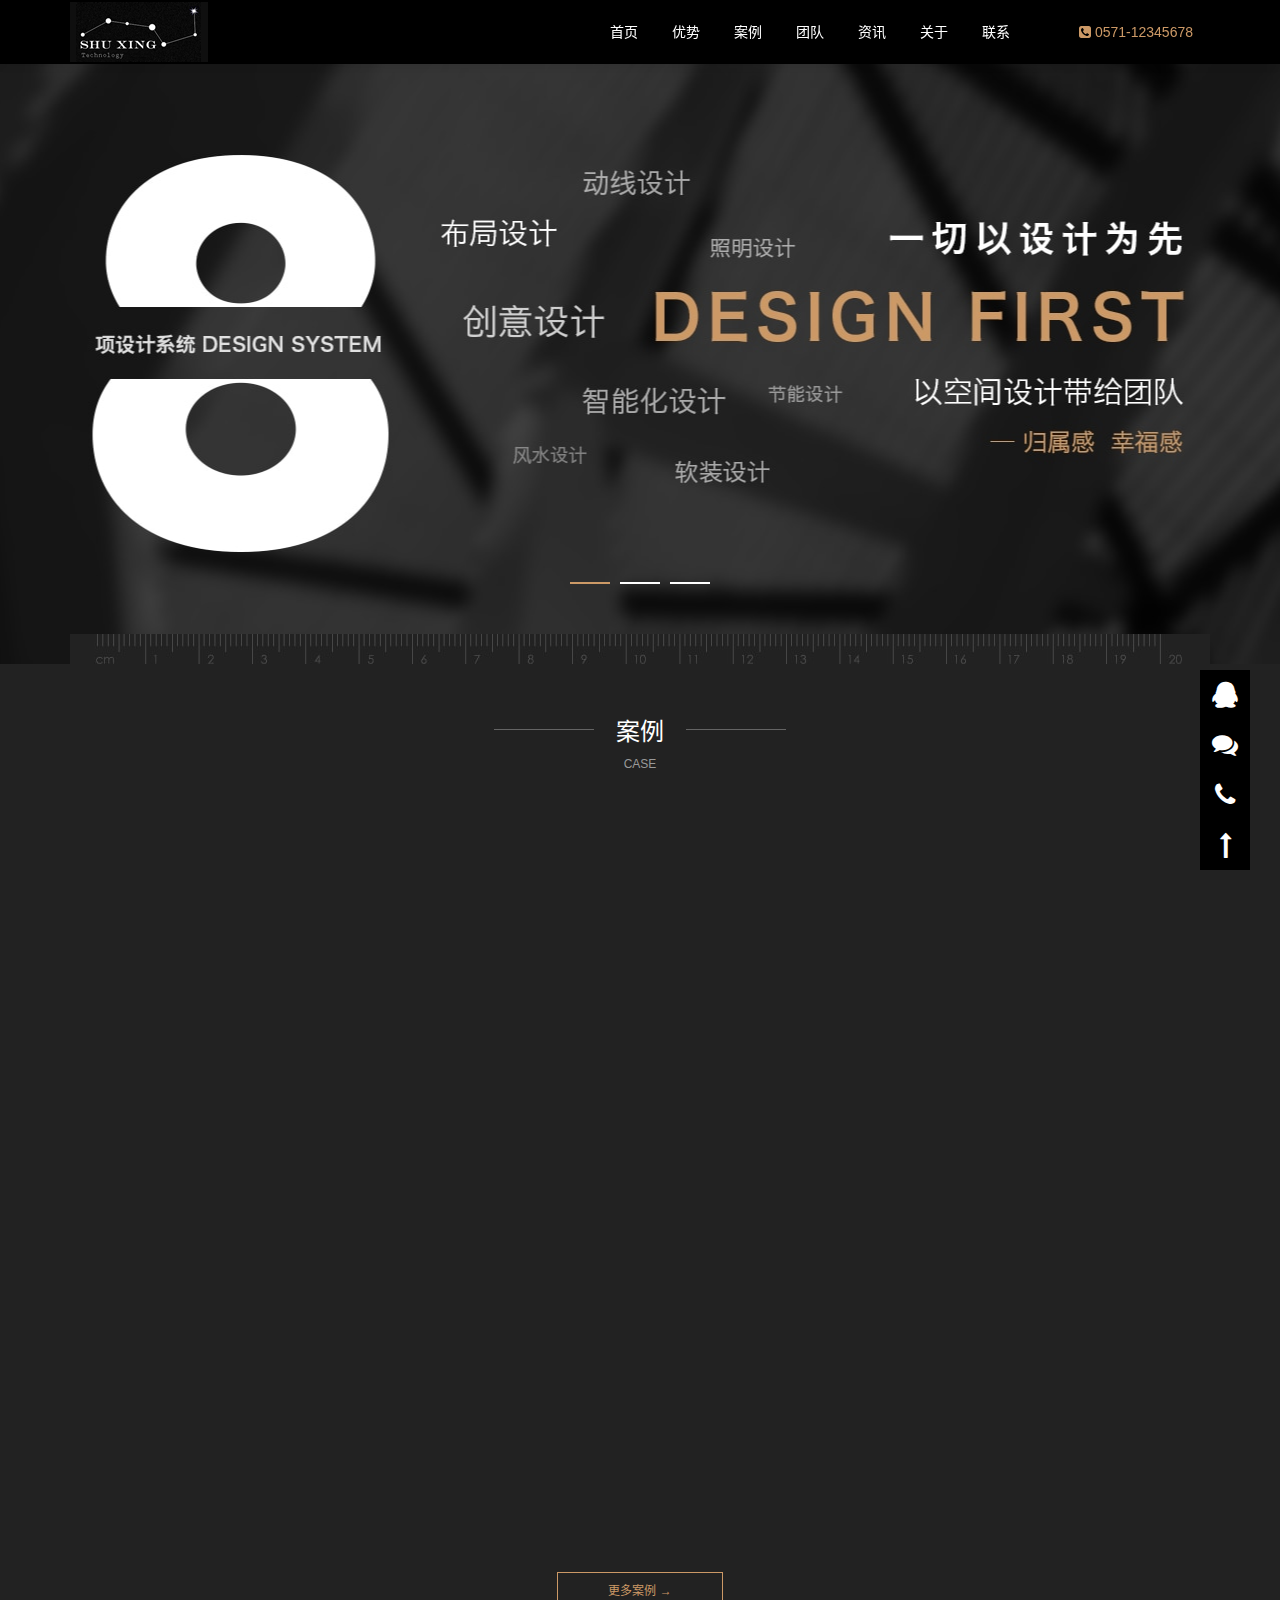
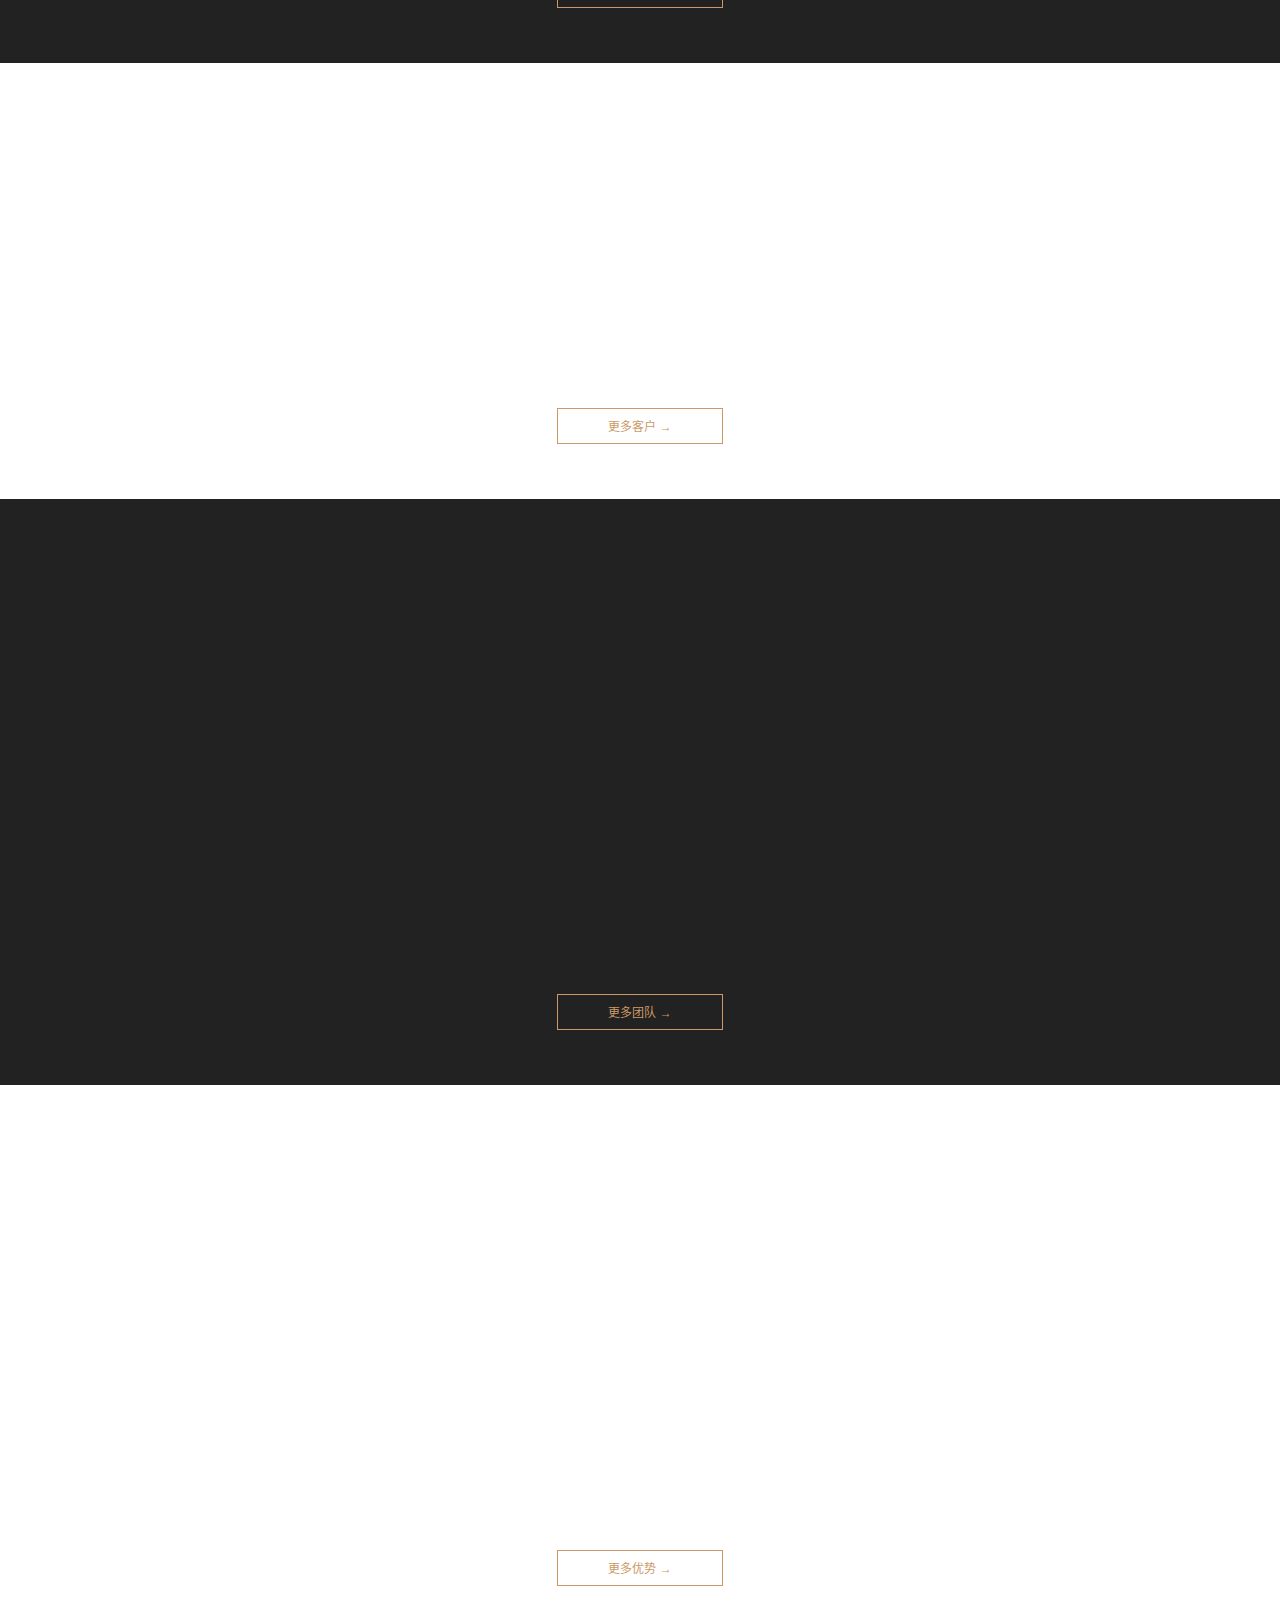
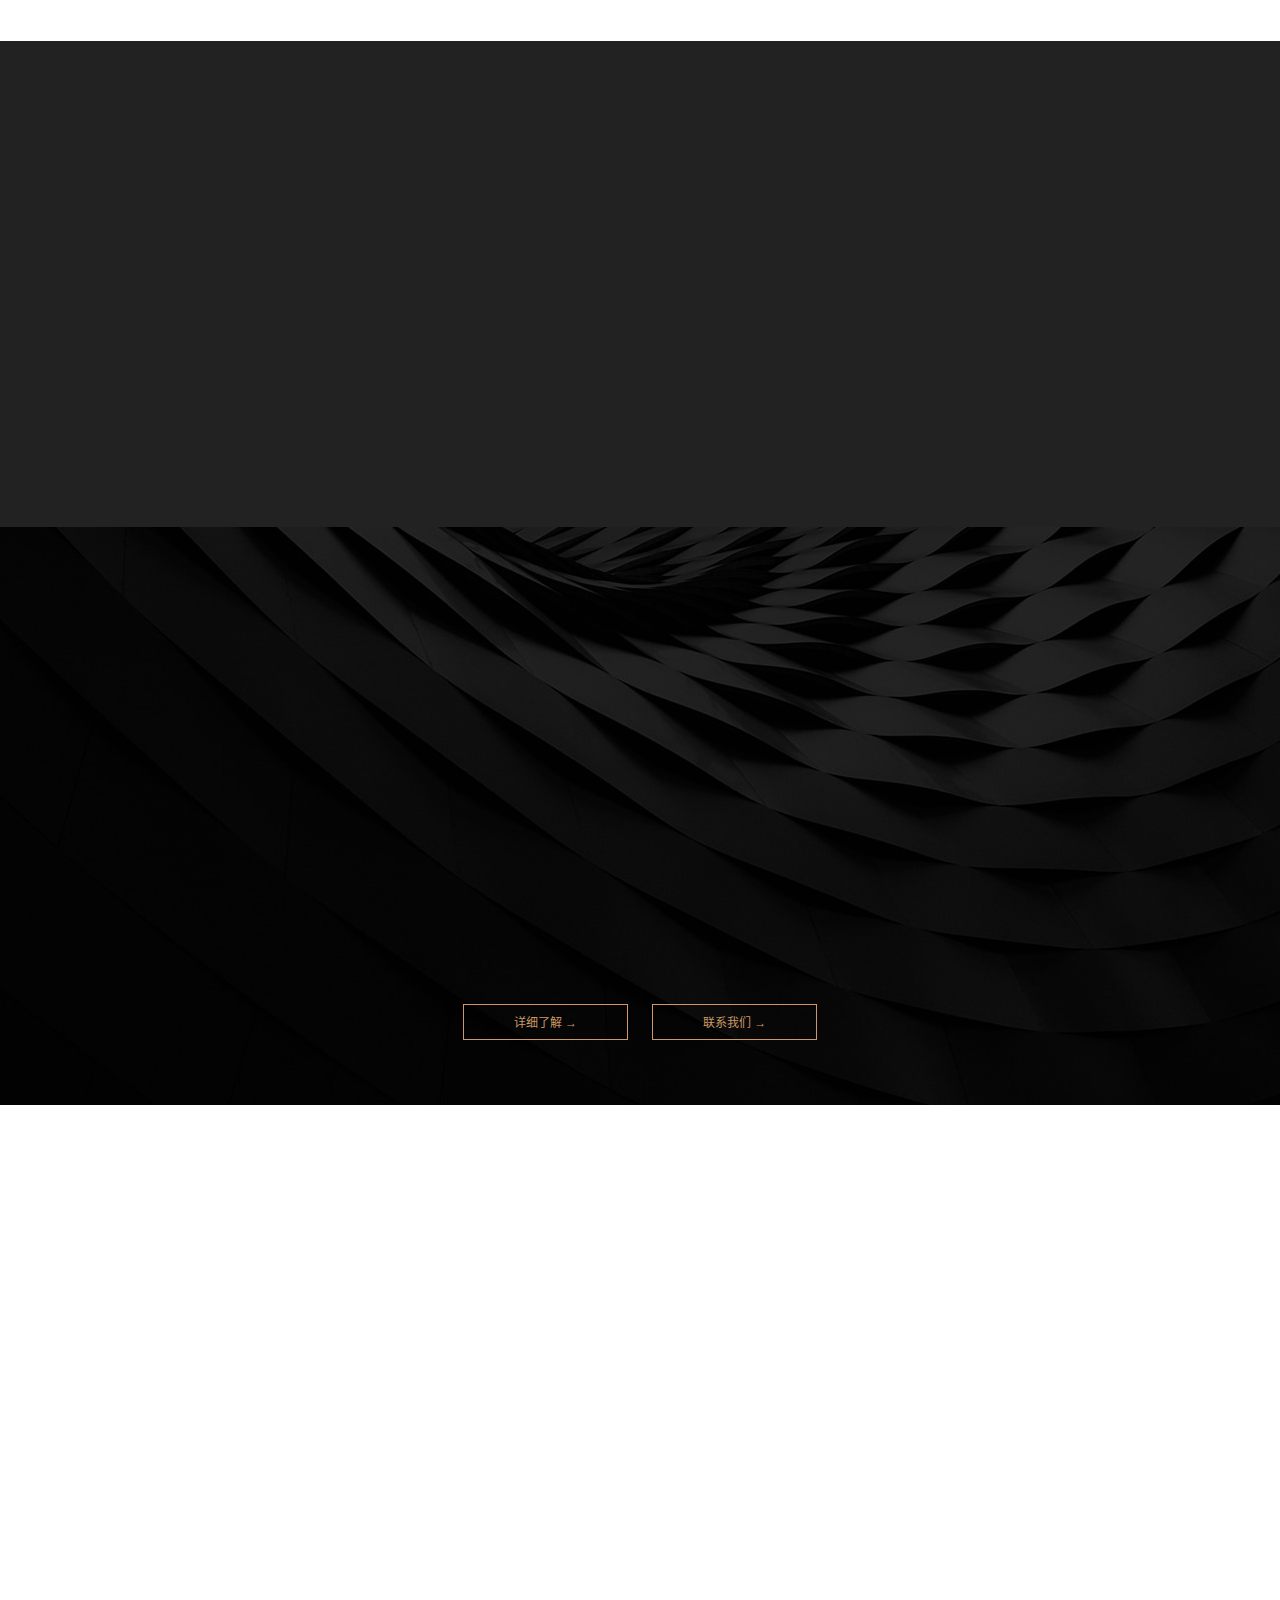
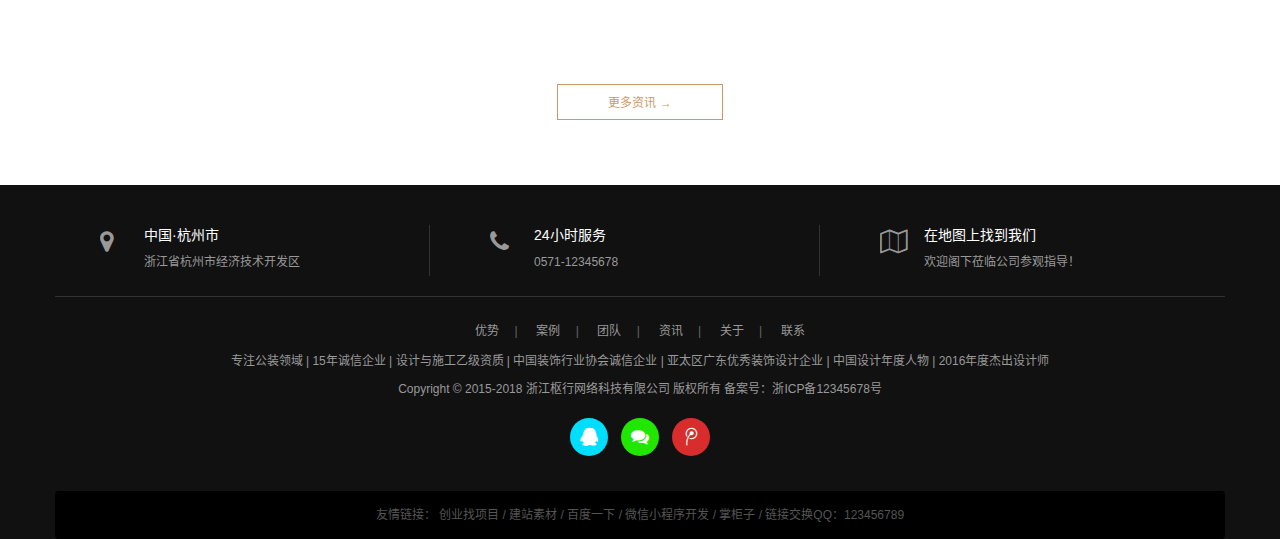
==== commit 783cc3ff: "logo" ====
--- a/index.html
+++ b/index.html
@@ -6,7 +6,7 @@
 <meta name="viewport" content="width=device-width, initial-scale=1.0, user-scalable=no">
 <meta http-equiv="Cache-Control" content="no-transform" />
 <meta http-equiv="Cache-Control" content="no-siteapp" />
-<title>杭州枢行科技有限公司</title>
+<title>浙江枢行网络科技有限公司</title>
 <meta name="description" content="" />
 <meta name="keywords" content="" />
 <link rel="stylesheet" href="font-awesome/css/font-awesome.min.css">
--- a/style/style.css
+++ b/style/style.css
@@ -921,10 +921,10 @@
 }
 @media (max-width:767px) {
 .navbar-brand {
-	width: 102px;
-	height: 24px;
+	width: 120px;
+	height: 40px;
 	background-image: url(../images/logo-new.png);
-	background-size: auto 24px
+	background-size: auto 40px
 }
 .navbar-default .navbar-toggle {
 	padding: 4px;
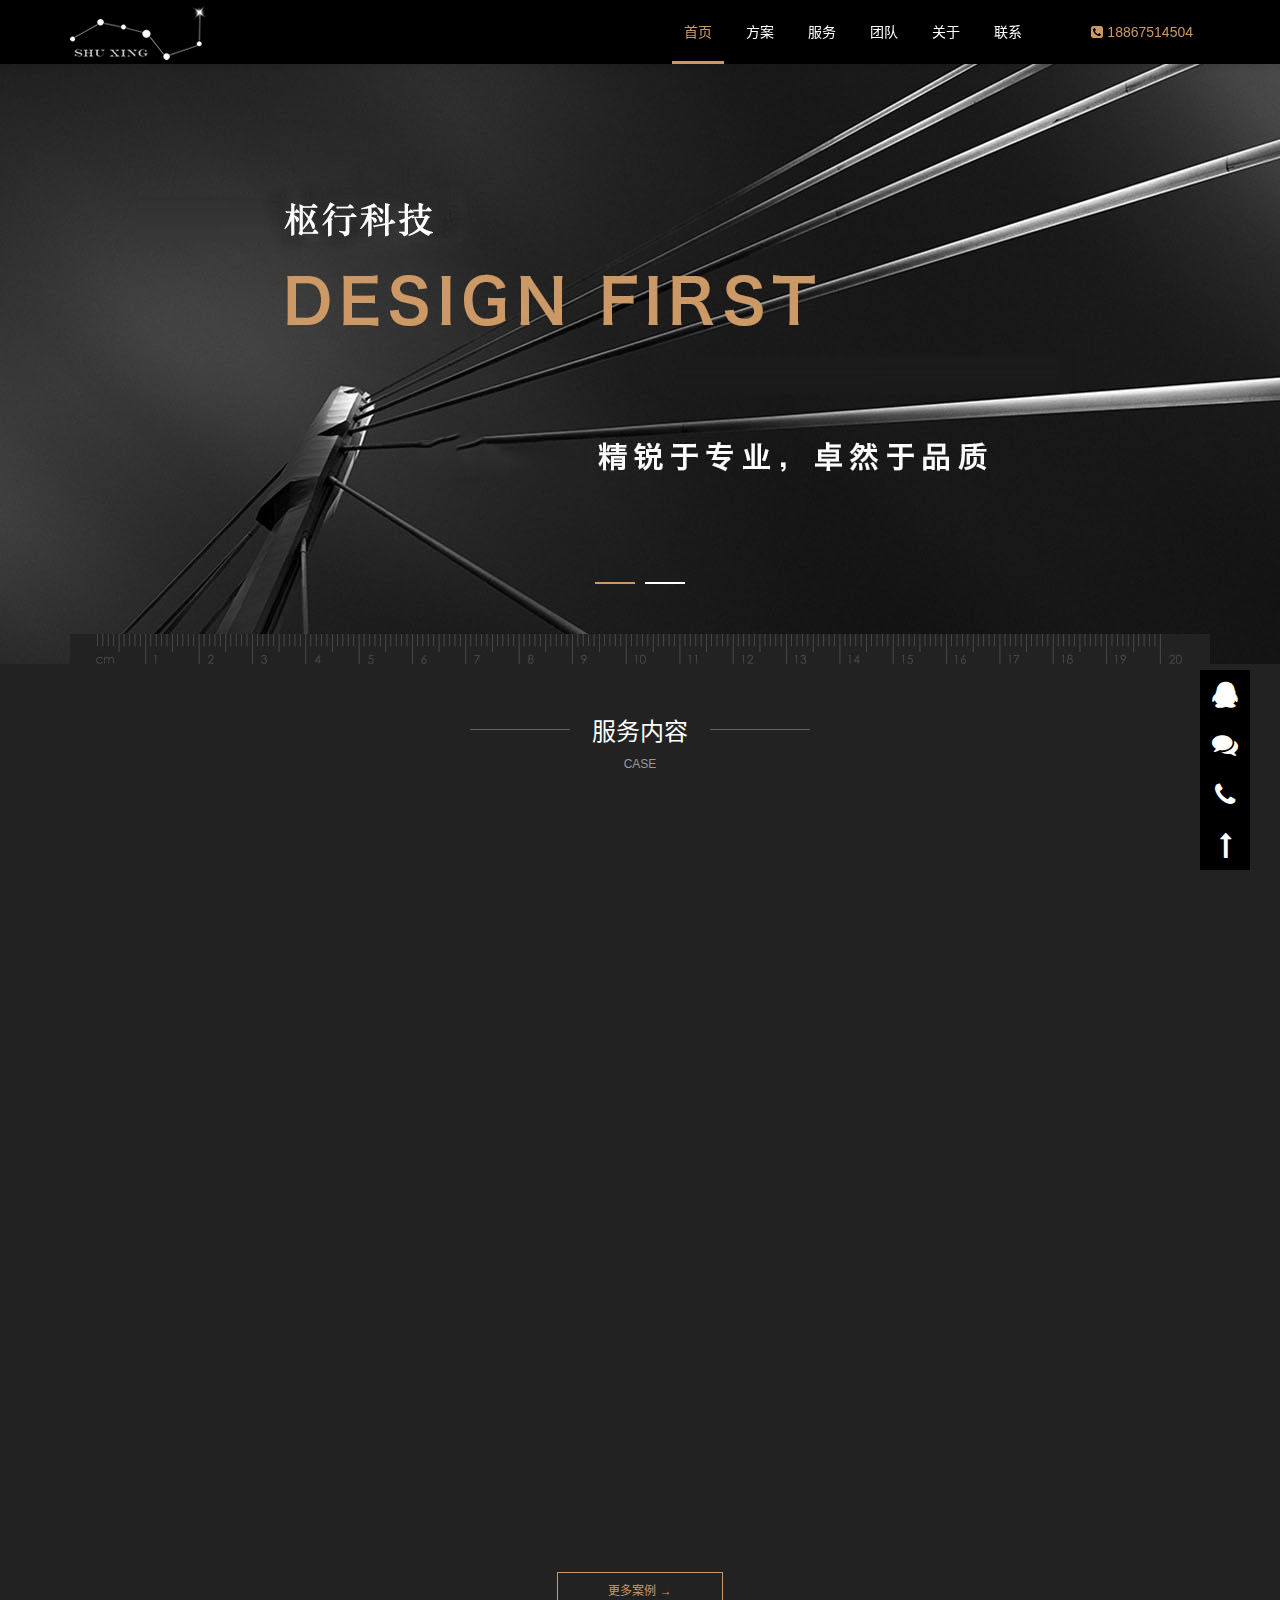
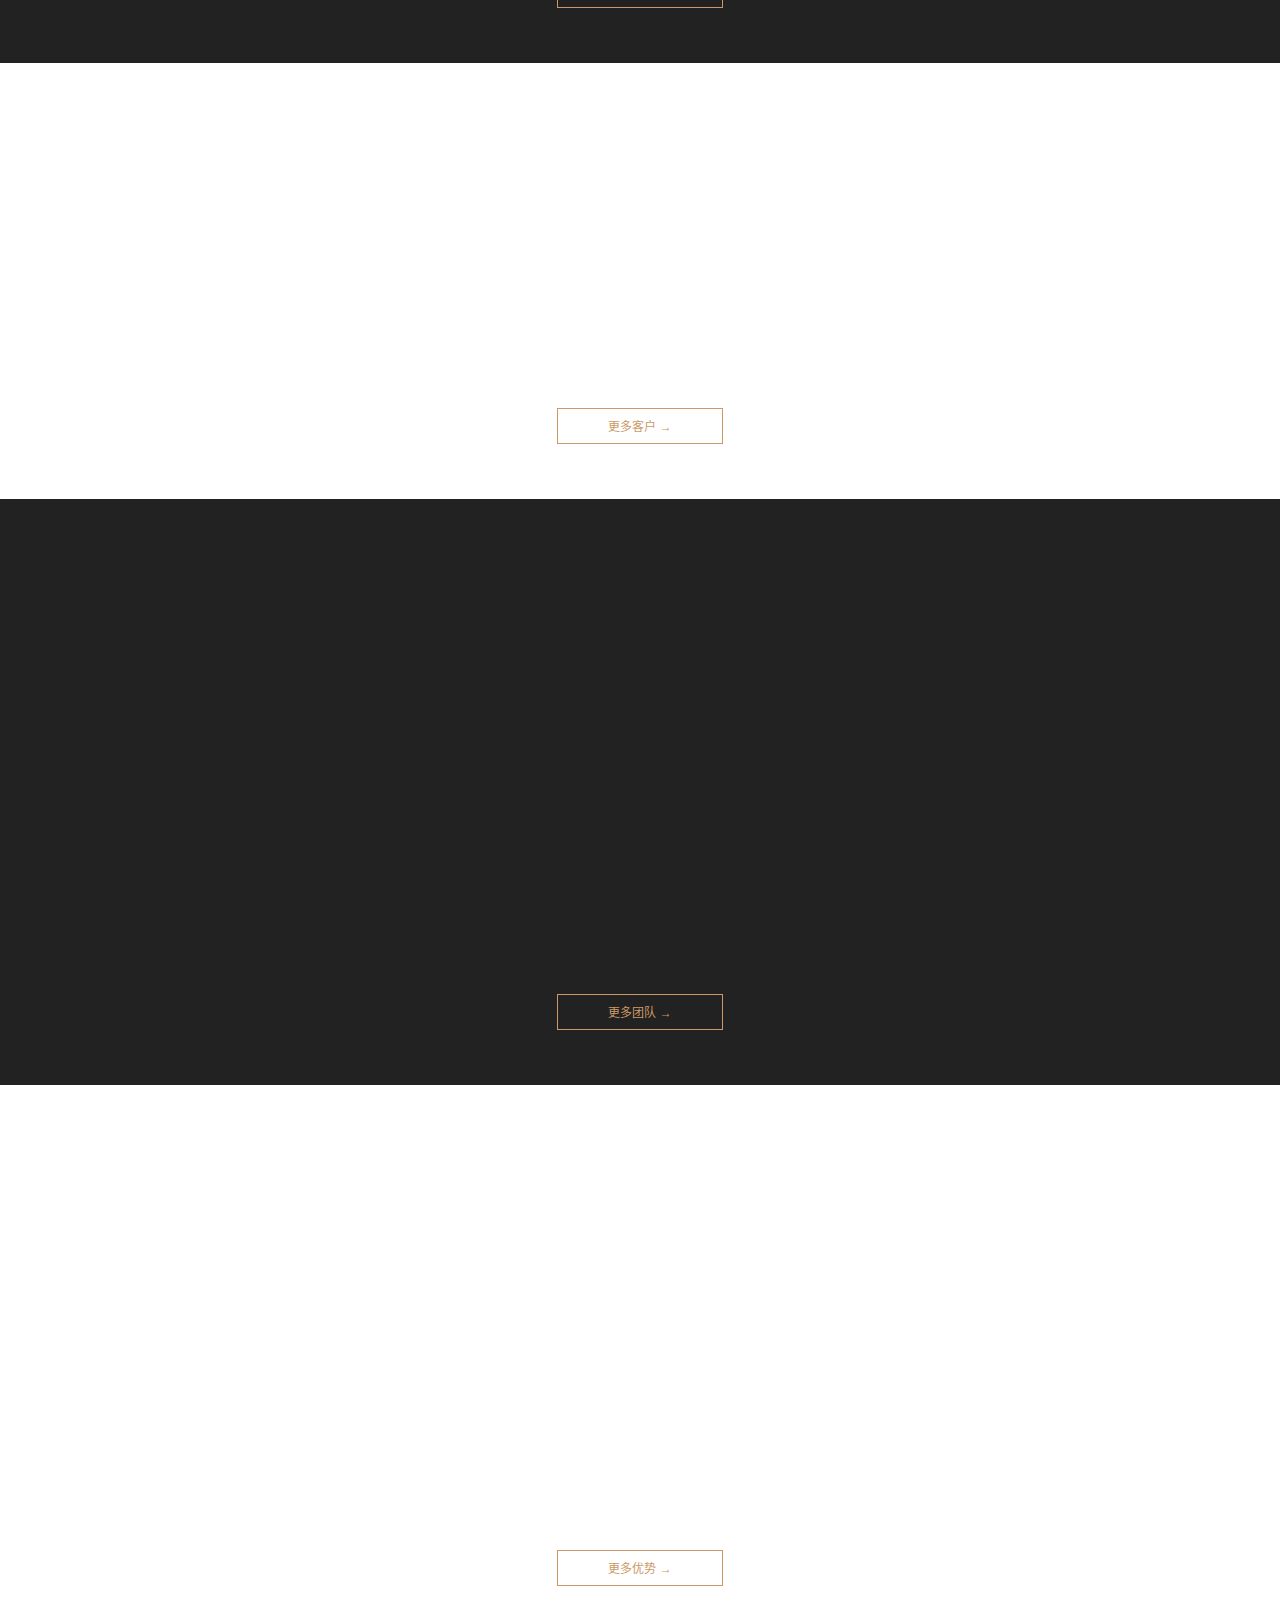
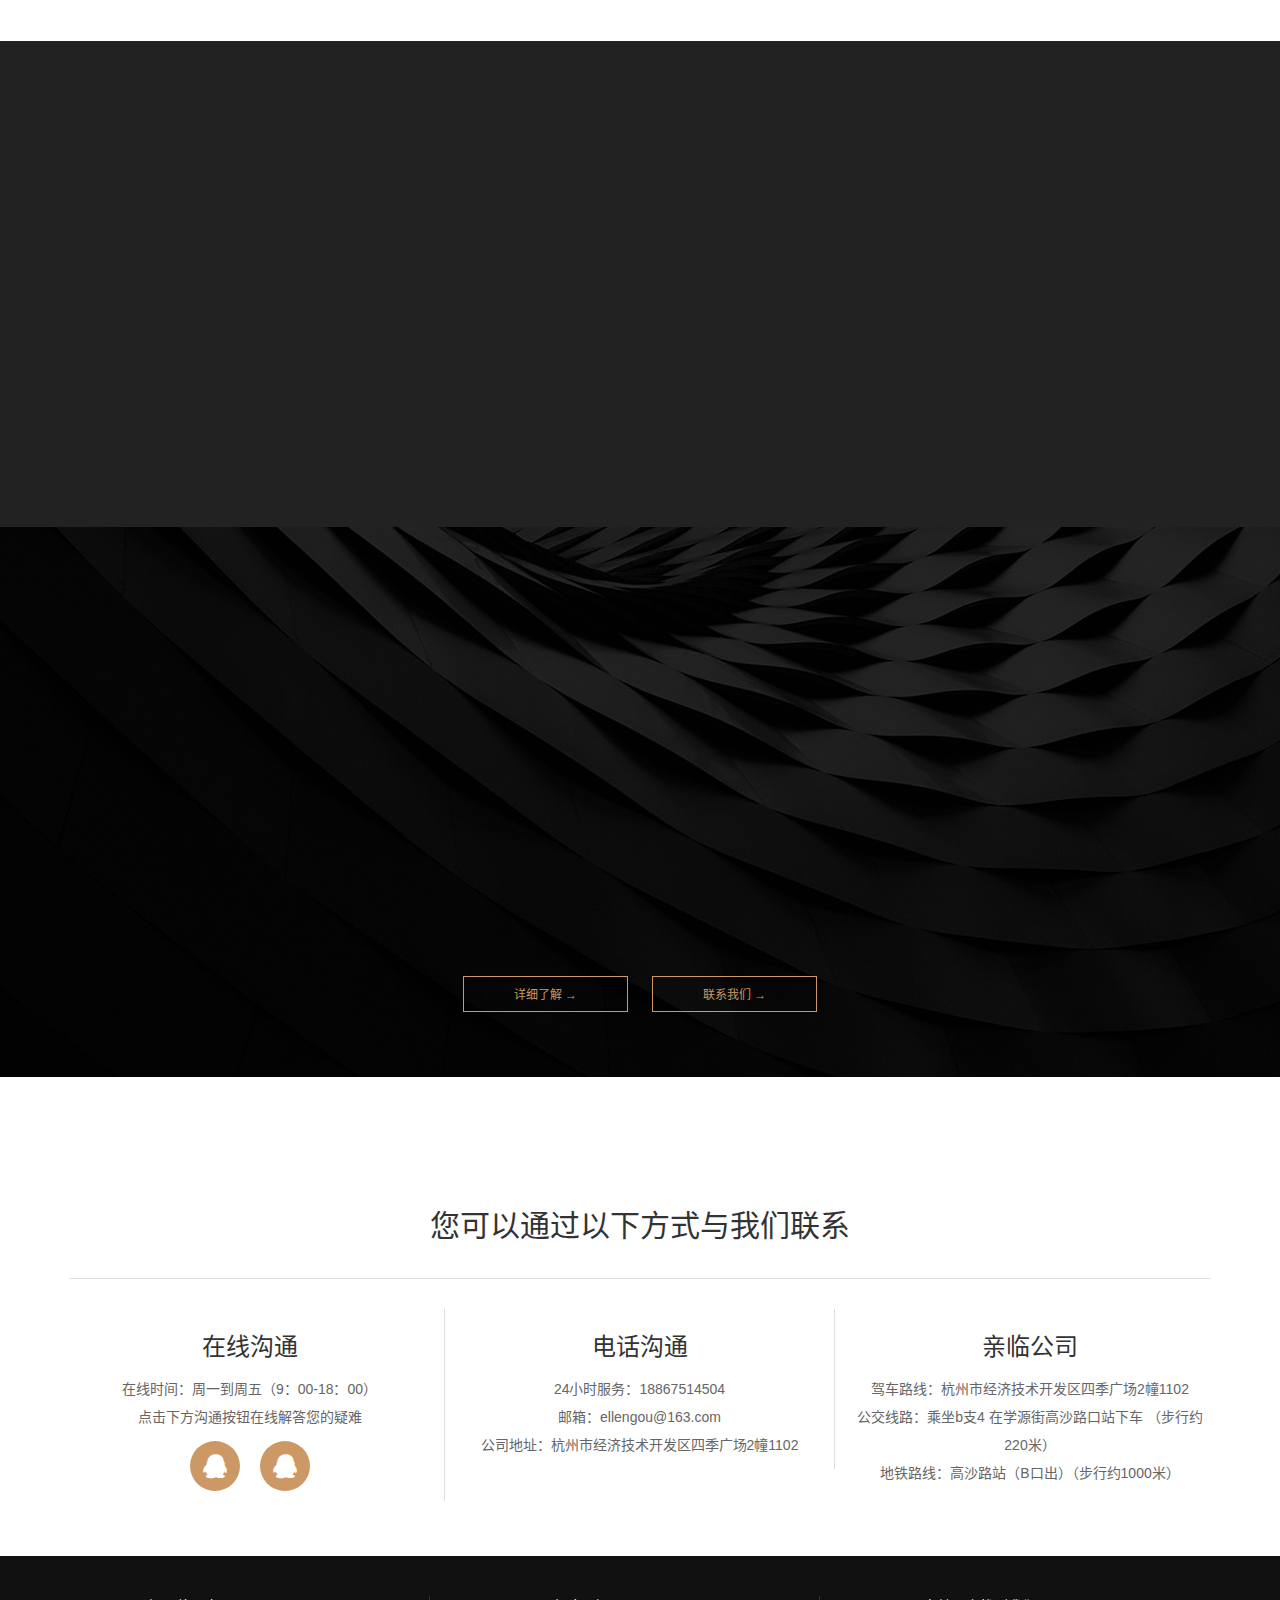
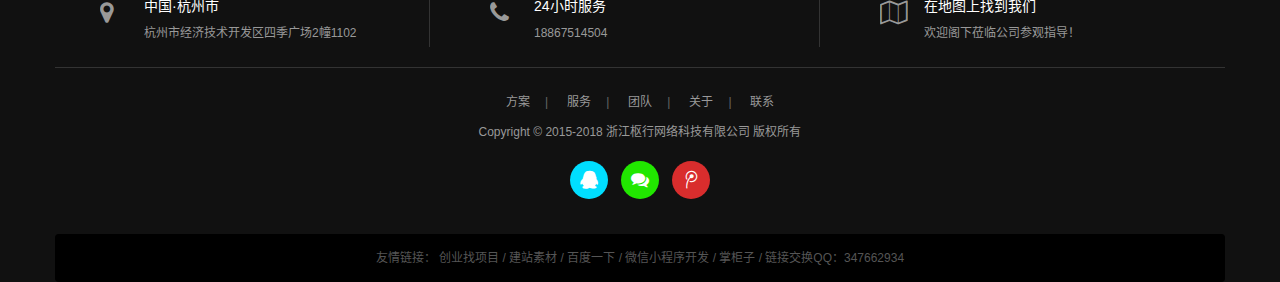
==== commit ced02c15: "add" ====
--- a/index.html
+++ b/index.html
@@ -22,60 +22,67 @@
  
 <!--end-->
 <section class="banner">
-  <div id="owl-banner" class="owl-carousel owl-theme"> <div class="item" style="background:url(images/1-1p3200z1570-l.jpg)"><a><img src="picture/banner-height.gif" class="center-block" alt="幻灯3"/></a></div>
-<div class="item" style="background:url(images/1-1p3200z2230-l.jpg)"><a><img src="picture/banner-height.gif" class="center-block" alt="幻灯1"/></a></div>
-<div class="item" style="background:url(images/1-1p3200z2100-l.jpg)"><a><img src="picture/banner-height.gif" class="center-block" alt="幻灯2"/></a></div>
+  <div id="owl-banner" class="owl-carousel owl-theme"> <div class="item" style="background:url(images/1.jpg)"><a><img src="picture/banner-height.gif" class="center-block" alt="幻灯3"/></a></div>
+<div class="item" style="background:url(images/2.jpg)"><a><img src="picture/banner-height.gif" class="center-block" alt="幻灯1"/></a></div>
+<!-- <div class="item" style="background:url(images/1-1p3200z2100-l.jpg)"><a><img src="picture/banner-height.gif" class="center-block" alt="幻灯2"/></a></div> -->
  </div>
   <div class="banner-bc"></div>
 </section>
 <!--end-->
 <section class="case sx-jianju">
   <div class="container text-center"> <div class="home-title wow animated fadeInUp">
-      <h2 class="h-h2-white"> 案例 </h2>
+      <h2 class="h-h2-white"> 服务内容 </h2>
       <p class="m-sm-white"> case </p>
     </div>
-    <div class="row"> <div class="col-xs-6 col-sm-4 col-md-4 col-lg-4 wow animated fadeInUp">
-        <figure><a href="case-con.html" title="滨海幸福里"><img src="picture/1-1p3201024310-l.jpg" alt="滨海幸福里" />
-          <figcaption>
-            <h3>滨海幸福里<span>办公写字楼</span></h3>
-          </figcaption>
-          </a> </figure>
-      </div>
-<div class="col-xs-6 col-sm-4 col-md-4 col-lg-4 wow animated fadeInUp">
-        <figure><a href="case-con.html" title="中国铁塔"><img src="picture/1-1p320102j30-l.jpg" alt="中国铁塔" />
-          <figcaption>
-            <h3>中国铁塔<span>办公写字楼</span></h3>
-          </figcaption>
-          </a> </figure>
-      </div>
-<div class="col-xs-6 col-sm-4 col-md-4 col-lg-4 wow animated fadeInUp">
-        <figure><a href="case-con.html" title="广州医疗美容会所"><img src="picture/1-1p3201211110-l.jpg" alt="广州医疗美容会所" />
-          <figcaption>
-            <h3>广州医疗美容会所<span>办公写字楼</span></h3>
-          </figcaption>
-          </a> </figure>
-      </div>
-<div class="col-xs-6 col-sm-4 col-md-4 col-lg-4 wow animated fadeInUp">
-        <figure><a href="case-con.html" title="生物岛办公室装修"><img src="picture/1-1p3201211380-l.jpg" alt="生物岛办公室装修" />
-          <figcaption>
-            <h3>生物岛办公室装修<span>办公写字楼</span></h3>
-          </figcaption>
-          </a> </figure>
-      </div>
-<div class="col-xs-6 col-sm-4 col-md-4 col-lg-4 wow animated fadeInUp">
-        <figure><a href="case-con.html" title="富力新天地办公室"><img src="picture/1-1p3201211570-l.jpg" alt="富力新天地办公室" />
-          <figcaption>
-            <h3>富力新天地办公室<span>餐厅酒楼</span></h3>
-          </figcaption>
-          </a> </figure>
-      </div>
-<div class="col-xs-6 col-sm-4 col-md-4 col-lg-4 wow animated fadeInUp">
-        <figure><a href="case-con.html" title="温碧泉化妆品"><img src="picture/1-1p3201210390-l.jpg" alt="温碧泉化妆品" />
-          <figcaption>
-            <h3>温碧泉化妆品<span>办公写字楼</span></h3>
-          </figcaption>
-          </a> </figure>
-      </div>
+    <div class="row"> 
+      <div class="col-xs-6 col-sm-4 col-md-4 col-lg-4 wow animated fadeInUp">
+        <figure><a href="case-con.html" title="高端网站建设"><img src="picture/1-1p3201024310-l.jpg" alt="高端网站建设" />
+          <figcaption>
+            <h3>高端网站建设<span>品牌网站建设 / 集团网站建设 / 企业网站建设 / 手机网站建设 / 营销型网站 / 平台网站开发</span></h3>
+          </figcaption>
+          </a> </figure>
+      </div>
+
+      <div class="col-xs-6 col-sm-4 col-md-4 col-lg-4 wow animated fadeInUp">
+        <figure><a href="case-con.html" title="移动应用开发"><img src="picture/1-1p320102j30-l.jpg" alt="移动应用开发" />
+          <figcaption>
+            <h3>移动应用开发<span>APP开发 / 手机应用开发 / iPad应用开发 / UI界面设计 / 交互设计 / iOS应用开发</span></h3>
+          </figcaption>
+          </a> </figure>
+      </div>
+      
+      <div class="col-xs-6 col-sm-4 col-md-4 col-lg-4 wow animated fadeInUp">
+        <figure><a href="case-con.html" title="电商与平台开发"><img src="picture/1-1p3201211110-l.jpg" alt="电商与平台开发" />
+          <figcaption>
+            <h3>电商与平台开发<span>商城开发 / O2O平台开发 / 互联网金融平台 / 在线教育平台开发 / 智能硬件平台开发 / 旅游酒店预订</span></h3>
+          </figcaption>
+          </a> </figure>
+      </div>
+      
+      <div class="col-xs-6 col-sm-4 col-md-4 col-lg-4 wow animated fadeInUp">
+        <figure><a href="case-con.html" title="互联网+行业"><img src="picture/1-1p3201211380-l.jpg" alt="互联网+行业" />
+          <figcaption>
+            <h3>互联网+行业<span>基于云计算 / 大数据 / 移动互联网 / 物联网 / 社交等新一代的信息技术打造的“互联网+行业云”。</span></h3>
+          </figcaption>
+          </a> </figure>
+      </div>
+      
+      <div class="col-xs-6 col-sm-4 col-md-4 col-lg-4 wow animated fadeInUp">
+        <figure><a href="case-con.html" title="微信与小程序"><img src="picture/1-1p3201211570-l.jpg" alt="微信与小程序" />
+          <figcaption>
+            <h3>微信与小程序<span>大数据分销 / 智慧数据商城 / 微信小程序 / 全民经纪人 / 智慧商圈 / 智慧餐厅 / 微生活 / 微分销</span></h3>
+          </figcaption>
+          </a> </figure>
+      </div>
+
+      <div class="col-xs-6 col-sm-4 col-md-4 col-lg-4 wow animated fadeInUp">
+        <figure><a href="case-con.html" title="数字互动营销"><img src="picture/1-1p3201210390-l.jpg" alt="数字互动营销" />
+          <figcaption>
+            <h3>公众号托管 / 危机公关 / 微信营销软件 / 舆情监控 / 微信内容策划 / 软文发布<span>办公写字楼</span></h3>
+          </figcaption>
+          </a> </figure>
+      </div>
+
  </div>
     <p class="b-m-none"><a href="case.html" class="btn-center">更多案例 →</a> </p>
   </div>
@@ -107,42 +114,54 @@
   <div class="container"> <div class="home-title wow animated fadeInUp">
       <h2 class="h-h2-white"> 团队 </h2>
       <p class="m-sm-white"> team </p>
-      <p class="m-sm-white2"> 设计、策划、企划、项目管理等各类高端人才系统，从办公室设计到开业全程顾问式设计服务 </p>
+      <p class="m-sm-white2"> 设计、策划、开发、项目管理等各类高端人才系统，全程顾问式服务 </p>
     </div>
     <div class="team-box container wow animated fadeInUp">
       <div id="owl-team" class="owl-carousel owl-theme wow animated fadeInUp"> <div class="item">
           <dl class="dl-horizontal list-unstyled">
-            <dt><a href="javascript:;" title="张鑫"><img src="picture/1-1p3201103480-l.jpg" alt="张鑫" /></a></dt>
+            <dt><a href="javascript:;" title="苟云平"><img src="picture/member2.jpg" alt="苟云平" /></a></dt>
             <dd>
-              <h3><a href="javascript:;" title="张鑫">张鑫</a><small>深化设计师</small></h3>
+              <h3><a href="javascript:;" title="苟云平">苟云平</a><small>创始人</small></h3>
+              <p class="hg-3">多年企业应用研发和技术团队组建、管理经验，注重方法论，对团队治理有独到见解；<br/>
+                从业经验丰富，项目涉猎行业广泛，对互联网金融、电商、旅游、物联网等领域都有实践经验；<br/>
+              对技术架构、分布式计算、大数据生态及区块链技术有深刻认识；<br/>
+            热爱开源，关注前沿技术。</p>
+            </dd>
+          </dl>
+        </div>
+<div class="item">
+          <dl class="dl-horizontal list-unstyled">
+            <dt><a href="javascript:;" title="戴宁"><img src="picture/1-1p3201103480-l.jpg" alt="戴宁" /></a></dt>
+            <dd>
+              <h3><a href="javascript:;" title="戴宁">戴宁</a><small>联合创始人</small></h3>
               <p class="hg-3">学习及工作经历： 23年项目管理经验，精通施工工艺、把控工地能力强。 熟悉工地现场施工管理、国家及行业的质量标准、施工工艺及流程、验收规范、材料性能及价格等。 主持过众...</p>
             </dd>
           </dl>
         </div>
 <div class="item">
           <dl class="dl-horizontal list-unstyled">
-            <dt><a href="javascript:;" title="陈伟"><img src="picture/1-1p3201103480-l.jpg" alt="陈伟" /></a></dt>
+            <dt><a href="javascript:;" title="关玉亮"><img src="picture/member3.jpg" alt="关玉亮" /></a></dt>
             <dd>
-              <h3><a href="javascript:;" title="陈伟">陈伟</a><small>总经理助理</small></h3>
-              <p class="hg-3">学习及工作经历： 23年项目管理经验，精通施工工艺、把控工地能力强。 熟悉工地现场施工管理、国家及行业的质量标准、施工工艺及流程、验收规范、材料性能及价格等。 主持过众...</p>
+              <h3><a href="javascript:;" title="关玉亮">关玉亮</a><small>联合创始人</small></h3>
+              <p class="hg-3">毕业于西安工程大学计算机科学与技术专业，5年项目开发经验。参与大中型企业级物联网项目数个，熟悉物联网方向的需求落地以及相关技术的使用。参与电商类、金融类项目数个，熟悉团队管理和项目进度把控，有良好的团队管理经验以及设计和规划能力。</p>
             </dd>
           </dl>
         </div>
 <div class="item">
           <dl class="dl-horizontal list-unstyled">
-            <dt><a href="javascript:;" title="林凯"><img src="picture/1-1p3201103480-l.jpg" alt="林凯" /></a></dt>
+            <dt><a href="javascript:;" title="马振卿"><img src="picture/member4.jpg" alt="马振卿" /></a></dt>
             <dd>
-              <h3><a href="javascript:;" title="林凯">林凯</a><small>工程部经理</small></h3>
-              <p class="hg-3">学习及工作经历： 23年项目管理经验，精通施工工艺、把控工地能力强。 熟悉工地现场施工管理、国家及行业的质量标准、施工工艺及流程、验收规范、材料性能及价格等。 主持过众...</p>
+              <h3><a href="javascript:;" title="马振卿">马振卿</a><small>联合创始人</small></h3>
+              <p class="hg-3">4年Java开发工作经验，熟悉JavaWeb项目开发流程。负责Java程序的开发，测试和维护。熟悉各种Java开发的工具组件。有良好的分析问题、解决问题的能力、较强的计算机应用能力、算法分析、设计能力及较强的编程能力，并善于攻克技术难点。</p>
             </dd>
           </dl>
         </div>
 <div class="item">
           <dl class="dl-horizontal list-unstyled">
-            <dt><a href="javascript:;" title="李强"><img src="picture/1-1p3201103480-l.jpg" alt="李强" /></a></dt>
+            <dt><a href="javascript:;" title="黄森"><img src="picture/member1.jpg" alt="黄森" /></a></dt>
             <dd>
-              <h3><a href="javascript:;" title="李强">李强</a><small>副总经理</small></h3>
-              <p class="hg-3">学习及工作经历： 23年项目管理经验，精通施工工艺、把控工地能力强。 熟悉工地现场施工管理、国家及行业的质量标准、施工工艺及流程、验收规范、材料性能及价格等。 主持过众...</p>
+              <h3><a href="javascript:;" title="黄森">黄森</a><small>联合创始人</small></h3>
+              <p class="hg-3">6年全职前端开发经验，熟悉MV*开发和自动化、模块化开发。高效的自学能力，具备独立分析解决问题能力，强烈的自我驱动力。熟练使用vue react等类库的指令封装和组件开发，常驻PC/APP/微信三平台前端研发。</p>
             </dd>
           </dl>
         </div>
@@ -156,15 +175,15 @@
   <div class="container"> <div class="home-title wow animated fadeInUp">
       <h2 class="h-h2"> 为什么选择我们 </h2>
       <p class="m-sm"> Why choose us </p>
-      <p class="m-sm2"> 空间装饰设计服务三大优势和三大保障，关乎最终效果体现的根本，我们将其列为重中之重。 </p>
+      <p class="m-sm2"> 以提升企业的知名度、可以使客户更加清晰的了解到产品、可以增加营业额、挖掘潜在客户、根据AOWIT的标准更加好宣传推广。 </p>
     </div>
     <div class="row"> 
       <div class="col-xs-12 col-sm-6 col-md-4 col-lg-4 wow animated fadeInUp">
         <dl class="dl-horizontal">
           <dt><img src="picture/1-1p320163434135.png"/></dt>
           <dd>
-            <h3>15年诚信品牌</h3>
-            <p class="hg-2">5年诚信企业，设计与施工二级资质，追求专业设计，注重施工品质。</p>
+            <h3>洞察行业趋势</h3>
+            <p class="hg-2">移动互联网趋势可视化呈现打造专业数据报告及博客为业务发展提供精准风向标</p>
           </dd>
         </dl>
       </div>
@@ -173,8 +192,8 @@
         <dl class="dl-horizontal">
           <dt><img src="picture/1-1p320163523c9.png"/></dt>
           <dd>
-            <h3>8项设计系统</h3>
-            <p class="hg-2">精确定位客户需求，系统化、人性化且符合人体工程学的创意设计。</p>
+            <h3>提升决策效率</h3>
+            <p class="hg-2">基于客户数据打造画像体系洞察用户洗好，深入了解用户信息</p>
           </dd>
         </dl>
       </div>
@@ -183,8 +202,8 @@
         <dl class="dl-horizontal">
           <dt><img src="picture/1-1p320163540364.png"/></dt>
           <dd>
-            <h3>专业工程管控</h3>
-            <p class="hg-2">专业的施工团队，系统化的工程控制，做到保质保量保时间。</p>
+            <h3>提高用户活跃</h3>
+            <p class="hg-2">提供消息推送服务，助理业务提升延长业务生命周期，延伸价值</p>
           </dd>
         </dl>
       </div>
@@ -193,8 +212,8 @@
         <dl class="dl-horizontal">
           <dt><img src="picture/1-1p320163555405.png"/></dt>
           <dd>
-            <h3>24小时全方位服务</h3>
-            <p class="hg-2">全方位，高品质的售后体系，24小时响应，时刻铭记为客户服务。</p>
+            <h3>7*8小时售后服务支持</h3>
+            <p class="hg-2">可以我们专业的售后团队将为您提供7*8小时不间断的服务</p>
           </dd>
         </dl>
       </div>
@@ -203,8 +222,8 @@
         <dl class="dl-horizontal">
           <dt><img src="picture/1-1p320163j2j2.png"/></dt>
           <dd>
-            <h3>坚持环保理念</h3>
-            <p class="hg-2">从设计之初就注重环保、设计、工艺及材料的使用，保证全局环保性。</p>
+            <h3>1v1跟踪设计服务</h3>
+            <p class="hg-2">设计师1V1量身定制设计，制作过程营销顾问全程跟进</p>
           </dd>
         </dl>
       </div>
@@ -213,8 +232,8 @@
         <dl class="dl-horizontal">
           <dt><img src="picture/1-1p320163p3963.png"/></dt>
           <dd>
-            <h3>一站式无忧配套</h3>
-            <p class="hg-2">智能空间、消防报建、办公家具、软装配饰等一站式配套，省心无忧。</p>
+            <h3>全程网站监控</h3>
+            <p class="hg-2">可浏览次数PV、独立访客UV、栏目统计、概况及时掌握</p>
           </dd>
         </dl>
       </div>
@@ -227,79 +246,79 @@
     <div class="home-title wow animated fadeInUp">
       <h2 class="h-h2-white"> 服务体系 </h2>
       <p class="m-sm-white"> service system </p>
-      <p class="m-sm-white2"> 高效的服务体系，打造更高端地装饰设计作品 </p>
+      <p class="m-sm-white2"> 高效的服务体系，打造全方位的互联网服务 </p>
     </div>
     <div class="row system">
       <div class="col-xs-4 col-sm-2 col-md-2 col-lg-2 wow animated fadeInUp">
         <figure>
           <p class="ico"> <span class="fa fa-users"></span> </p>
-          <h3> 15年诚信企业 </h3>
+          <h3> 基于 B/S 架构的网站 </h3>
         </figure>
       </div>
       <div class="col-xs-4 col-sm-2 col-md-2 col-lg-2 wow animated fadeInUp">
         <figure>
           <p class="ico"> <span class="fa fa-eye-slash"></span> </p>
-          <h3> 8项设计系统 </h3>
+          <h3> 无障碍的跨平台应用 </h3>
         </figure>
       </div>
       <div class="col-xs-4 col-sm-2 col-md-2 col-lg-2 wow animated fadeInUp">
         <figure>
           <p class="ico"> <span class="fa fa-flag-checkered"></span> </p>
-          <h3> 符合风水自然 </h3>
+          <h3> 无须下载安装即可使用 </h3>
         </figure>
       </div>
       <div class="col-xs-4 col-sm-2 col-md-2 col-lg-2 wow animated fadeInUp">
         <figure>
           <p class="ico"> <span class="fa fa-database"></span> </p>
-          <h3> 成本控制系统 </h3>
+          <h3> 云端管理，轻松维护 </h3>
         </figure>
       </div>
       <div class="col-xs-4 col-sm-2 col-md-2 col-lg-2 wow animated fadeInUp">
         <figure>
           <p class="ico"> <span class="fa fa-gavel"></span> </p>
-          <h3> 质量管理系统 </h3>
+          <h3> 触及视觉灵魂的设计 </h3>
         </figure>
       </div>
       <div class="col-xs-4 col-sm-2 col-md-2 col-lg-2 wow animated fadeInUp">
         <figure>
           <p class="ico"> <span class="fa fa-graduation-cap"></span> </p>
-          <h3> 材料保障 </h3>
+          <h3> 精心布局的用户体验 </h3>
         </figure>
       </div>
       <div class="col-xs-4 col-sm-2 col-md-2 col-lg-2 wow animated fadeInUp">
         <figure>
           <p class="ico"> <span class="fa fa-language"></span> </p>
-          <h3> 节能设计 </h3>
+          <h3> 通过任何终端呈现 </h3>
         </figure>
       </div>
       <div class="col-xs-4 col-sm-2 col-md-2 col-lg-2 wow animated fadeInUp">
         <figure>
           <p class="ico"> <span class="fa fa-line-chart"></span> </p>
-          <h3> 智能办公系统 </h3>
+          <h3> 卓越的浏览器兼容性 </h3>
         </figure>
       </div>
       <div class="col-xs-4 col-sm-2 col-md-2 col-lg-2 wow animated fadeInUp">
         <figure>
           <p class="ico"> <span class="fa fa-paper-plane-o"></span> </p>
-          <h3> 智能空调系统 </h3>
+          <h3> 因为高端，所以出众 </h3>
         </figure>
       </div>
       <div class="col-xs-4 col-sm-2 col-md-2 col-lg-2 wow animated fadeInUp">
         <figure>
           <p class="ico"> <span class="fa fa-exclamation-triangle"></span> </p>
-          <h3> 消防报建 </h3>
+          <h3> Html5+CSS3 响应式 </h3>
         </figure>
       </div>
       <div class="col-xs-4 col-sm-2 col-md-2 col-lg-2 wow animated fadeInUp">
         <figure>
           <p class="ico"> <span class="fa fa-reply-all"></span> </p>
-          <h3> 软装配饰系统 </h3>
+          <h3> 在线购物商城应用安装 </h3>
         </figure>
       </div>
       <div class="col-xs-4 col-sm-2 col-md-2 col-lg-2 wow animated fadeInUp">
         <figure>
           <p class="ico"> <span class="fa fa-recycle"></span> </p>
-          <h3> 一站式配套 </h3>
+          <h3> 各种支付接口应有尽有 </h3>
         </figure>
       </div>
     </div>
@@ -314,7 +333,10 @@
           <p class="m-sm-white"> About </p>
           <p class="m-sm-white2"> 15年耕耘，上千成功案例，客户满意度高达95%以上 </p>
         </div>
-        <p class="hg-4 wow animated fadeInUp"> 广东星艺装饰集团股份有限公司由余静赣先生创办于1991年，1998年经国家工商行政总局商标局注册，以星艺装饰为品牌商标标识。星艺装饰是一家以承担各类建筑室内、室外装饰装修工程设计和施工为主，以制造家具，销售建筑装饰材料、装饰工艺品和家具为辅的大型专业装饰集团公司。公司注册资本1.59亿元，分支机构遍布全国20多个省、直辖市、自治区，拥有下属企业400多家，设计师5000多人，工程管理人员50000多人，是中国驰名商标企业，中国建筑协会常务理事单位，中国建筑装饰协会住宅委员会副主任委员单位和设计委员会...</p>
+        <p class="hg-4 wow animated fadeInUp">
+浙江枢行网络科技有限公司(简称“枢行科技”)，是一家专业提供互联网定制开发解决方案的技术公司。枢行科技通过多年的积累，始终以客户为中心，技术为核心不断完善自己的开发流程以及售后服务。
+枢行科技核心团队拥有业内资深的UE策划，UI设计，前端开发，移动应用开发以及系统开发和测试等专业人才，用心对待每位客户，创作出大量优秀的创意和产品，在业内树立良好口碑，争做业内具有影响力的专业开发团队。
+         </p>
         <div class="row shuju">
           <div class="col-xs-6 col-sm-3 col-md-3 col-lg-3 wow animated fadeInUp">
             <figure>
@@ -327,8 +349,8 @@
           <div class="col-xs-6 col-sm-3 col-md-3 col-lg-3 wow animated fadeInUp">
             <figure>
               <figcaption>
-                <h3>8项</h3>
-                <p>设计系统保障</p>
+                <h3>1v1</h3>
+                <p>跟踪设计服务</p>
               </figcaption>
             </figure>
           </div>
@@ -357,9 +379,9 @@
 <!--end-->
 <section class="news sx-jianju">
   <div class="container text-center">
-    <div class="home-title wow animated fadeInUp"> <h2 class="h-h2"> 资讯 </h2>
+    <div class="home-title wow animated fadeInUp"> <h2 class="h-h2"> 联系 </h2>
       <p class="m-sm">  </p>
-      <ul class="list-inline menu-kj2">
+<!--       <ul class="list-inline menu-kj2">
         
         <li><a href="news.html">动态</a></li>
         
@@ -369,91 +391,33 @@
         
         <li><a href="news.html">常识</a></li>
         
-      </ul>
-    </div>
-    <div class="row"> <div class="col-xs-12 col-sm-12 col-md-4 col-lg-4 wow animated fadeInUp">
-        <dl class="dl-horizontal">
-          <dt class="cssa274b01dd50cc">03-20<span>2018</span></dt>
-          <dd>
-            <h3><a href="news-con.html" title="将文化融入设计 以设计推动创新">将文化融入设计 以设计推动创新</a> <img src="picture/new.gif" alt="将文化融入设计 以设计推动创新"/></h3>
-            <p class="hg-2">2013年11月13日，装饰有限公司联合北京大学政府管理学院承办了...</p>
-          </dd>
-        </dl>
-      </div>
-<div class="col-xs-12 col-sm-12 col-md-4 col-lg-4 wow animated fadeInUp">
-        <dl class="dl-horizontal">
-          <dt class="cssa274b01dd50cc">03-20<span>2018</span></dt>
-          <dd>
-            <h3><a href="news-con.html" title="迎“七一” 抓党建 除“四风”">迎“七一” 抓党建 除“四风”</a> <img src="picture/new.gif" alt="迎“七一” 抓党建 除“四风”"/></h3>
-            <p class="hg-2">在七一建党节到来之际，为庆祝中国共产党成立92周年,进一步推...</p>
-          </dd>
-        </dl>
-      </div>
-<div class="col-xs-12 col-sm-12 col-md-4 col-lg-4 wow animated fadeInUp">
-        <dl class="dl-horizontal">
-          <dt class="cssa274b01dd50cc">03-20<span>2018</span></dt>
-          <dd>
-            <h3><a href="news-con.html" title="低碳建筑首选天然石材 环保健康受欢迎">低碳建筑首选天然石材 环保健康受欢迎</a> <img src="picture/new.gif" alt="低碳建筑首选天然石材 环保健康受欢迎"/></h3>
-            <p class="hg-2">所谓低碳经济，是指在可持续发展理念指导下，通过技术创新、...</p>
-          </dd>
-        </dl>
-      </div>
-<div class="col-xs-12 col-sm-12 col-md-4 col-lg-4 wow animated fadeInUp">
-        <dl class="dl-horizontal">
-          <dt class="cssa274b01dd50cc">03-20<span>2018</span></dt>
-          <dd>
-            <h3><a href="news-con.html" title="装修旺季促销建材家居景气指数回升">装修旺季促销建材家居景气指数回升</a> <img src="picture/new.gif" alt="装修旺季促销建材家居景气指数回升"/></h3>
-            <p class="hg-2">由中国建筑材料流通协会发布的全国建材家居景气指数BHI9月份为...</p>
-          </dd>
-        </dl>
-      </div>
-<div class="col-xs-12 col-sm-12 col-md-4 col-lg-4 wow animated fadeInUp">
-        <dl class="dl-horizontal">
-          <dt class="cssa274b01dd50cc">03-20<span>2018</span></dt>
-          <dd>
-            <h3><a href="news-con.html" title="全球原木材原料严重紧缺危及建材行业">全球原木材原料严重紧缺危及建材行业</a> <img src="picture/new.gif" alt="全球原木材原料严重紧缺危及建材行业"/></h3>
-            <p class="hg-2">据了解，中国原木材及下游产品主要的进口贸易国依次为马来西...</p>
-          </dd>
-        </dl>
-      </div>
-<div class="col-xs-12 col-sm-12 col-md-4 col-lg-4 wow animated fadeInUp">
-        <dl class="dl-horizontal">
-          <dt class="cssa274b01dd50cc">03-20<span>2018</span></dt>
-          <dd>
-            <h3><a href="news-con.html" title="中国经济数据公布 GDP总量料破70万亿元">中国经济数据公布 GDP总量料破70万亿元</a> <img src="picture/new.gif" alt="中国经济数据公布 GDP总量料破70万亿元"/></h3>
-            <p class="hg-2">按照日程安排，国家统计局今日将公布2016年国内生产总值(GDP)等...</p>
-          </dd>
-        </dl>
-      </div>
-<div class="col-xs-12 col-sm-12 col-md-4 col-lg-4 wow animated fadeInUp">
-        <dl class="dl-horizontal">
-          <dt class="cssa274b01dd50cc">03-20<span>2018</span></dt>
-          <dd>
-            <h3><a href="news-con.html" title="珠三角GDP总量超西班牙 进入“湾区经济”">珠三角GDP总量超西班牙 进入“湾区经济”</a> <img src="picture/new.gif" alt="珠三角GDP总量超西班牙 进入“湾区经济”"/></h3>
-            <p class="hg-2">继2014年深圳市政府工作报告中首次提出发展湾区经济之后，在今...</p>
-          </dd>
-        </dl>
-      </div>
-<div class="col-xs-12 col-sm-12 col-md-4 col-lg-4 wow animated fadeInUp">
-        <dl class="dl-horizontal">
-          <dt class="cssa274b01dd50cc">03-20<span>2018</span></dt>
-          <dd>
-            <h3><a href="news-con.html" title="智慧城市建设莫入误区">智慧城市建设莫入误区</a> <img src="picture/new.gif" alt="智慧城市建设莫入误区"/></h3>
-            <p class="hg-2">智慧城市是城市治理创新的重要方面。国家信息中心信息化研究...</p>
-          </dd>
-        </dl>
-      </div>
-<div class="col-xs-12 col-sm-12 col-md-4 col-lg-4 wow animated fadeInUp">
-        <dl class="dl-horizontal">
-          <dt class="cssa274b01dd50cc">03-20<span>2018</span></dt>
-          <dd>
-            <h3><a href="news-con.html" title="当结构邂逅设计 发生了什么？">当结构邂逅设计 发生了什么？</a> <img src="picture/new.gif" alt="当结构邂逅设计 发生了什么？"/></h3>
-            <p class="hg-2">在业内看来，新政明确了通过中介机构完成的交易必须在各区房...</p>
-          </dd>
-        </dl>
-      </div>
- </div>
-    <p class="t-m-20"><a href="news.html" class="btn-center">更多资讯 →</a> </p>
+      </ul> -->
+    </div>
+          <div class="page-lianxi">
+            <h2 class="t-m-none">您可以通过以下方式与我们联系</h2>
+            <hr class="hr" />
+            <div class="row">
+              <div class="col-xs-12 col-sm-12 col-md-4 col-lg-4">
+                <h3> 在线沟通 </h3>
+                <p> 在线时间：周一到周五（9：00-18：00） <br/>
+                  点击下方沟通按钮在线解答您的疑难 </p>
+                <p class="wygt"> <a class="qq" href="http://wpa.qq.com/msgrd?v=3&amp;uin=347662934&amp;site=qq&amp;menu=yes" target="_blank"><span class="fa fa-qq"></span></a><a class="qq" href="http://wpa.qq.com/msgrd?v=3&amp;uin=347662934&amp;site=qq&amp;menu=yes" target="_blank"><span class="fa fa-qq"></span></a> </p>
+              </div>
+              <div class="col-xs-12 col-sm-12 col-md-4 col-lg-4">
+                <h3> 电话沟通 </h3>
+                <p> 24小时服务：18867514504<br/>
+                  邮箱：ellengou@163.com<br/>
+                  公司地址：杭州市经济技术开发区四季广场2幢1102 </p>
+              </div>
+              <div class="col-xs-12 col-sm-12 col-md-4 col-lg-4">
+                <h3> 亲临公司 </h3>
+                <p> 驾车路线：杭州市经济技术开发区四季广场2幢1102<br/>
+                  公交线路：乘坐b支4 在学源街高沙路口站下车 （步行约220米）<br/>
+                  地铁路线：高沙路站（B口出）（步行约1000米） </p>
+              </div>
+            </div>
+          </div>
+
   </div>
 </section>
 <footer id="footer" class="foot text-center"></footer>
--- a/style/style.css
+++ b/style/style.css
@@ -1396,7 +1396,7 @@
 	display: block;
 	margin-top: 5px;
 	font-size: 12px;
-	color: #999
+	color: #999; text-overflow: ellipsis; white-space: nowrap; overflow: hidden;
 }
 .case figure:hover a figcaption {
 	background-color: #c96
